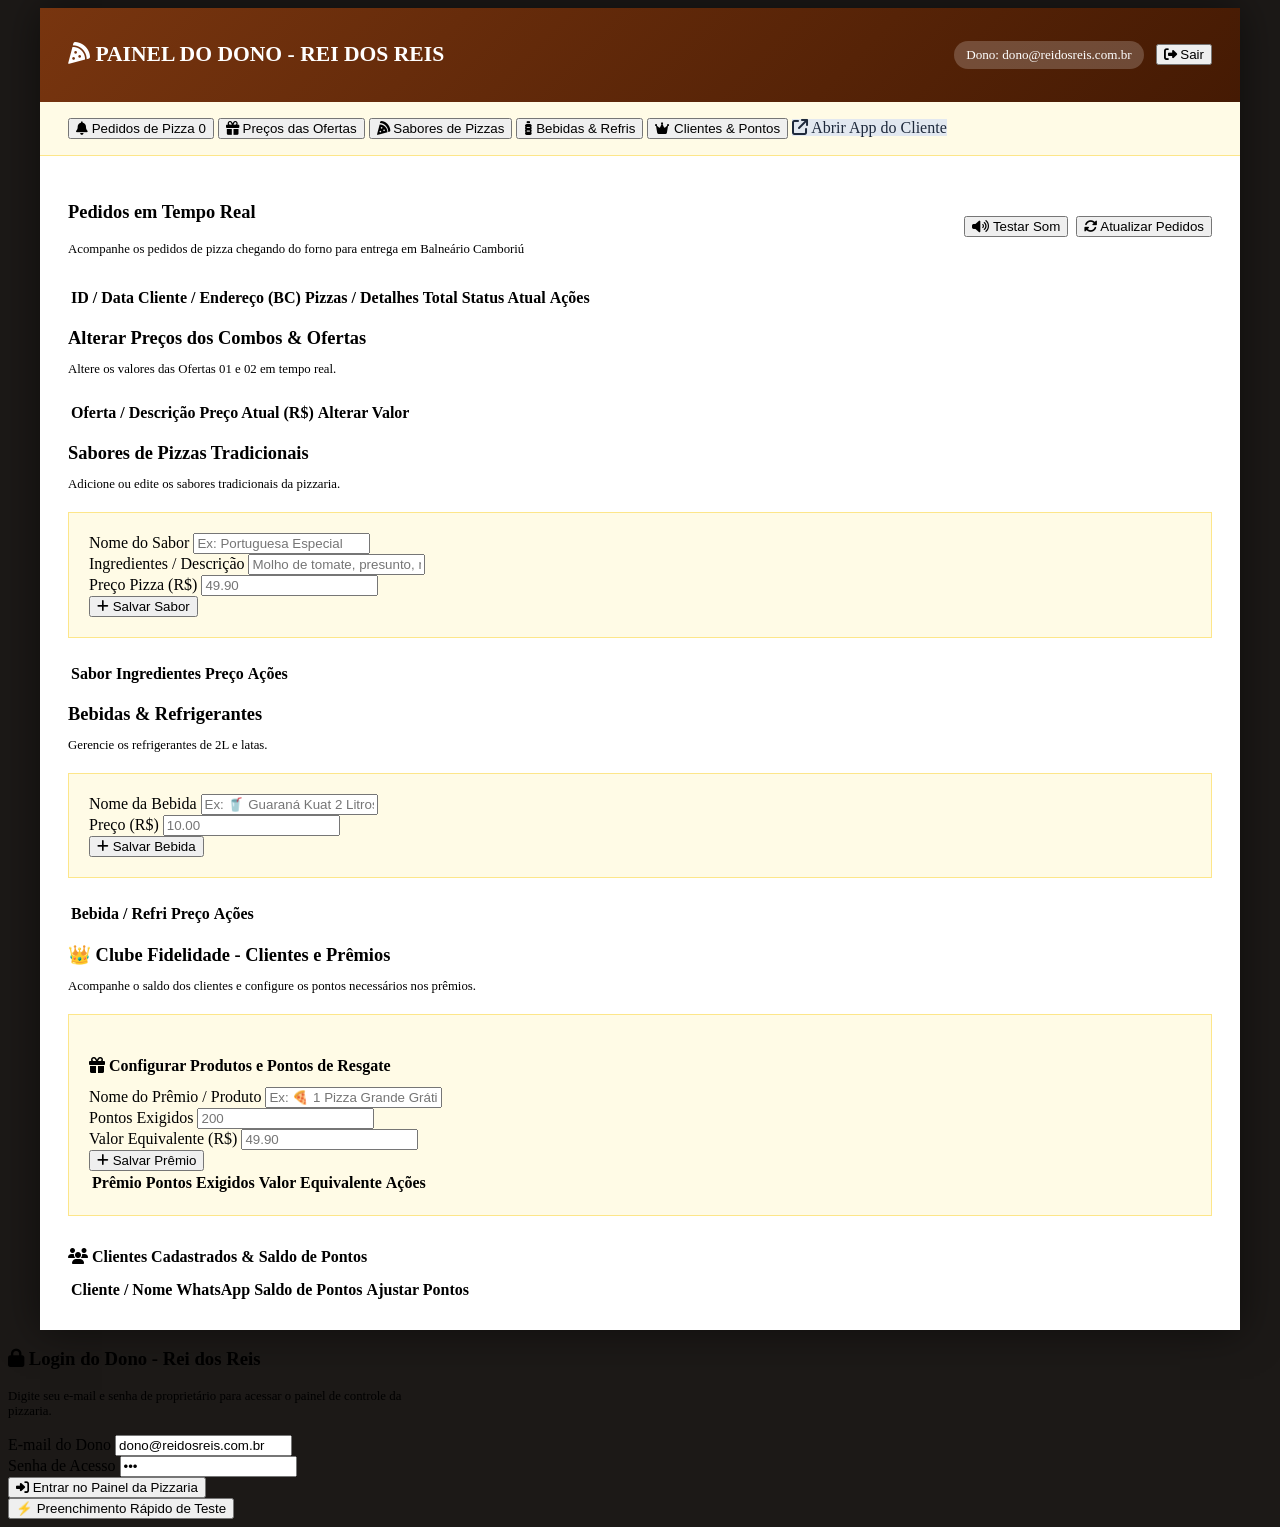
==== admin.html @ 8090f465 "Atualizacao automatica Rei dos Reis - 15/08/2026 13:52" ====
<!DOCTYPE html>
<html lang="pt-BR">
<head>
  <meta charset="UTF-8" />
  <meta name="viewport" content="width=device-width, initial-scale=1.0" />
  <title>Rei dos Reis Delivery - Painel da Cozinha & Dono</title>
  
  <link rel="preconnect" href="https://fonts.googleapis.com" />
  <link rel="preconnect" href="https://fonts.gstatic.com" crossorigin />
  <link href="https://fonts.googleapis.com/css2?family=Plus+Jakarta+Sans:wght@400;500;600;700;800&family=Outfit:wght@600;700;800;900&display=swap" rel="stylesheet" />
  <link rel="stylesheet" href="https://cdnjs.cloudflare.com/ajax/libs/font-awesome/6.4.0/css/all.min.css" />
  
  <link rel="stylesheet" href="styles.css?v=1.0" />
  <style>
    body {
      background: #1c1917;
      display: block;
    }
    .admin-full-container {
      max-width: 1200px;
      margin: 0 auto;
      background: #ffffff;
      min-height: 100vh;
      box-shadow: 0 0 40px rgba(0,0,0,0.5);
    }
    .admin-top-bar {
      background: linear-gradient(135deg, #78350f 0%, #451a03 100%);
      color: #ffffff;
      padding: 1.25rem 1.75rem;
      display: flex;
      justify-content: space-between;
      align-items: center;
      border-bottom: 2px solid var(--color-accent-gold);
    }
    .admin-top-bar h1 {
      font-family: var(--font-heading);
      font-size: 1.35rem;
      font-weight: 900;
    }
    .status-badge {
      padding: 0.3rem 0.75rem;
      border-radius: 20px;
      font-size: 0.75rem;
      font-weight: 800;
      display: inline-block;
    }
    .badge-preparo { background: #fef3c7; color: #92400e; }
    .badge-entrega { background: #dbeafe; color: #1e40af; }
    .badge-entregue { background: #dcfce7; color: #166534; }
  </style>
</head>
<body>

  <!-- ADMIN / KITCHEN CONTAINER -->
  <div class="admin-full-container" id="admin-main-wrapper">
    
    <!-- HEADER -->
    <header class="admin-top-bar">
      <h1><i class="fa-solid fa-pizza-slice"></i> PAINEL DO DONO - REI DOS REIS</h1>
      <div style="display: flex; align-items: center; gap: 0.75rem;">
        <span style="font-size: 0.82rem; background: rgba(255,255,255,0.2); padding: 0.35rem 0.75rem; border-radius: 20px;" id="owner-logged-text">Dono: dono@reidosreis.com.br</span>
        <button class="btn btn-secondary btn-sm" onclick="handleOwnerLogoutPage()"><i class="fa-solid fa-right-from-bracket"></i> Sair</button>
      </div>
    </header>

    <!-- TABS -->
    <div class="partner-tabs" style="padding: 1rem 1.75rem; flex-wrap: wrap; gap: 0.5rem; background: #fffbe6; border-bottom: 1px solid #fde68a;">
      <button type="button" class="partner-tab-btn active" id="btn-tab-orders" onclick="switchAdminPageTab('orders', this)">
        <i class="fa-solid fa-bell"></i> Pedidos de Pizza <span class="badge-pending-count" id="admin-orders-badge">0</span>
      </button>
      <button type="button" class="partner-tab-btn" id="btn-tab-combos" onclick="switchAdminPageTab('combos', this)">
        <i class="fa-solid fa-gift"></i> Preços das Ofertas
      </button>
      <button type="button" class="partner-tab-btn" id="btn-tab-flavors" onclick="switchAdminPageTab('flavors', this)">
        <i class="fa-solid fa-pizza-slice"></i> Sabores de Pizzas
      </button>
      <button type="button" class="partner-tab-btn" id="btn-tab-drinks" onclick="switchAdminPageTab('drinks', this)">
        <i class="fa-solid fa-bottle-water"></i> Bebidas & Refris
      </button>
      <button type="button" class="partner-tab-btn" id="btn-tab-loyalty" onclick="switchAdminPageTab('loyalty', this)">
        <i class="fa-solid fa-crown text-gold"></i> Clientes & Pontos
      </button>
      <a href="index.html" target="_blank" class="partner-tab-btn" style="text-decoration: none; margin-left: auto; background: #e2e8f0; color: #1e293b;">
        <i class="fa-solid fa-external-link"></i> Abrir App do Cliente
      </a>
    </div>

    <!-- BODY -->
    <div style="padding: 1.75rem;">
      
      <!-- TAB 1: PEDIDOS -->
      <div class="partner-tab-pane active" id="pane-admin-orders">
        <div style="display: flex; justify-content: space-between; align-items: center; margin-bottom: 1rem;">
          <div>
            <h3 style="font-family: var(--font-heading); font-size: 1.15rem; color: var(--color-dark);">Pedidos em Tempo Real</h3>
            <p style="font-size: 0.8rem; color: var(--color-gray);">Acompanhe os pedidos de pizza chegando do forno para entrega em Balneário Camboriú</p>
          </div>
          <div style="display: flex; gap: 0.5rem;">
            <button class="btn btn-secondary btn-sm" onclick="playNotificationSound('new_order')"><i class="fa-solid fa-volume-high text-gold"></i> Testar Som</button>
            <button class="btn btn-secondary btn-sm" onclick="renderAdminPageOrders()"><i class="fa-solid fa-rotate"></i> Atualizar Pedidos</button>
          </div>
        </div>

        <div class="orders-table-wrapper">
          <table class="admin-orders-table">
            <thead>
              <tr>
                <th>ID / Data</th>
                <th>Cliente / Endereço (BC)</th>
                <th>Pizzas / Detalhes</th>
                <th>Total</th>
                <th>Status Atual</th>
                <th>Ações</th>
              </tr>
            </thead>
            <tbody id="admin-orders-table-body">
              <!-- JS Rendered Orders -->
            </tbody>
          </table>
        </div>
      </div>

      <!-- TAB 2: PREÇOS DAS OFERTAS -->
      <div class="partner-tab-pane" id="pane-admin-combos">
        <h3 style="font-family: var(--font-heading); font-size: 1.15rem; color: var(--color-dark); margin-bottom: 0.5rem;">Alterar Preços dos Combos & Ofertas</h3>
        <p style="font-size: 0.8rem; color: var(--color-gray); margin-bottom: 1.5rem;">Altere os valores das Ofertas 01 e 02 em tempo real.</p>

        <div class="orders-table-wrapper">
          <table class="admin-orders-table">
            <thead>
              <tr>
                <th>Oferta / Descrição</th>
                <th>Preço Atual (R$)</th>
                <th>Alterar Valor</th>
              </tr>
            </thead>
            <tbody id="admin-combos-table-body">
              <!-- JS Rendered Combos -->
            </tbody>
          </table>
        </div>
      </div>

      <!-- TAB 3: SABORES DE PIZZAS -->
      <div class="partner-tab-pane" id="pane-admin-flavors">
        <h3 style="font-family: var(--font-heading); font-size: 1.15rem; color: var(--color-dark); margin-bottom: 0.5rem;">Sabores de Pizzas Tradicionais</h3>
        <p style="font-size: 0.8rem; color: var(--color-gray); margin-bottom: 1.25rem;">Adicione ou edite os sabores tradicionais da pizzaria.</p>

        <form onsubmit="handleAdminAddFlavor(event)" style="background: #fffbe6; padding: 1.25rem; border-radius: var(--radius-md); border: 1px solid #fde68a; margin-bottom: 1.5rem;">
          <input type="hidden" id="admin-flav-id" value="" />
          <div class="form-row">
            <div class="form-group" style="flex: 2;">
              <label for="admin-flav-name">Nome do Sabor</label>
              <input type="text" id="admin-flav-name" placeholder="Ex: Portuguesa Especial" required />
            </div>
            <div class="form-group" style="flex: 3;">
              <label for="admin-flav-desc">Ingredientes / Descrição</label>
              <input type="text" id="admin-flav-desc" placeholder="Molho de tomate, presunto, mussarela..." required />
            </div>
            <div class="form-group" style="flex: 1;">
              <label for="admin-flav-price">Preço Pizza (R$)</label>
              <input type="number" step="0.01" id="admin-flav-price" placeholder="49.90" required />
            </div>
            <div style="display: flex; align-items: flex-end;">
              <button type="submit" class="btn btn-gold"><i class="fa-solid fa-plus"></i> Salvar Sabor</button>
            </div>
          </div>
        </form>

        <div class="orders-table-wrapper">
          <table class="admin-orders-table">
            <thead>
              <tr>
                <th>Sabor</th>
                <th>Ingredientes</th>
                <th>Preço</th>
                <th>Ações</th>
              </tr>
            </thead>
            <tbody id="admin-flavors-table-body">
              <!-- JS Rendered Flavors -->
            </tbody>
          </table>
        </div>
      </div>

      <!-- TAB 4: BEBIDAS & REFRIS -->
      <div class="partner-tab-pane" id="pane-admin-drinks">
        <h3 style="font-family: var(--font-heading); font-size: 1.15rem; color: var(--color-dark); margin-bottom: 0.5rem;">Bebidas & Refrigerantes</h3>
        <p style="font-size: 0.8rem; color: var(--color-gray); margin-bottom: 1.25rem;">Gerencie os refrigerantes de 2L e latas.</p>

        <form onsubmit="handleAdminAddDrink(event)" style="background: #fffbe6; padding: 1.25rem; border-radius: var(--radius-md); border: 1px solid #fde68a; margin-bottom: 1.5rem;">
          <input type="hidden" id="admin-drink-id" value="" />
          <div class="form-row">
            <div class="form-group" style="flex: 2;">
              <label for="admin-drink-name">Nome da Bebida</label>
              <input type="text" id="admin-drink-name" placeholder="Ex: 🥤 Guaraná Kuat 2 Litros" required />
            </div>
            <div class="form-group" style="flex: 1;">
              <label for="admin-drink-price">Preço (R$)</label>
              <input type="number" step="0.01" id="admin-drink-price" placeholder="10.00" required />
            </div>
            <div style="display: flex; align-items: flex-end;">
              <button type="submit" class="btn btn-gold"><i class="fa-solid fa-plus"></i> Salvar Bebida</button>
            </div>
          </div>
        </form>

        <div class="orders-table-wrapper">
          <table class="admin-orders-table">
            <thead>
              <tr>
                <th>Bebida / Refri</th>
                <th>Preço</th>
                <th>Ações</th>
              </tr>
            </thead>
            <tbody id="admin-drinks-table-body">
              <!-- JS Rendered Drinks -->
            </tbody>
          </table>
        </div>
      </div>

      <!-- TAB 5: CLIENTES & PONTOS -->
      <div class="partner-tab-pane" id="pane-admin-loyalty">
        <h3 style="font-family: var(--font-heading); font-size: 1.15rem; color: var(--color-dark); margin-bottom: 0.5rem;">👑 Clube Fidelidade - Clientes e Prêmios</h3>
        <p style="font-size: 0.8rem; color: var(--color-gray); margin-bottom: 1.25rem;">Acompanhe o saldo dos clientes e configure os pontos necessários nos prêmios.</p>

        <div style="background: #fffbe6; padding: 1.25rem; border-radius: var(--radius-md); border: 1px solid #fde68a; margin-bottom: 2rem;">
          <h4 style="font-size: 1rem; color: var(--color-dark); margin-bottom: 0.75rem;"><i class="fa-solid fa-gift text-gold"></i> Configurar Produtos e Pontos de Resgate</h4>

          <form onsubmit="handleAdminAddReward(event)">
            <input type="hidden" id="admin-reward-id" value="" />
            <div class="form-row">
              <div class="form-group" style="flex: 2;">
                <label for="admin-reward-name">Nome do Prêmio / Produto</label>
                <input type="text" id="admin-reward-name" placeholder="Ex: 🍕 1 Pizza Grande Grátis" required />
              </div>
              <div class="form-group" style="flex: 1;">
                <label for="admin-reward-points">Pontos Exigidos</label>
                <input type="number" id="admin-reward-points" placeholder="200" required />
              </div>
              <div class="form-group" style="flex: 1;">
                <label for="admin-reward-value">Valor Equivalente (R$)</label>
                <input type="number" step="0.01" id="admin-reward-value" placeholder="49.90" required />
              </div>
              <div style="display: flex; align-items: flex-end;">
                <button type="submit" class="btn btn-gold"><i class="fa-solid fa-plus"></i> Salvar Prêmio</button>
              </div>
            </div>
          </form>

          <div class="orders-table-wrapper margin-top-md">
            <table class="admin-orders-table">
              <thead>
                <tr>
                  <th>Prêmio</th>
                  <th>Pontos Exigidos</th>
                  <th>Valor Equivalente</th>
                  <th>Ações</th>
                </tr>
              </thead>
              <tbody id="admin-rewards-table-body">
                <!-- JS Rendered Rewards -->
              </tbody>
            </table>
          </div>
        </div>

        <h4 style="font-size: 1rem; color: var(--color-dark); margin-bottom: 0.75rem;"><i class="fa-solid fa-users text-gold"></i> Clientes Cadastrados & Saldo de Pontos</h4>
        <div class="orders-table-wrapper">
          <table class="admin-orders-table">
            <thead>
              <tr>
                <th>Cliente / Nome</th>
                <th>WhatsApp</th>
                <th>Saldo de Pontos</th>
                <th>Ajustar Pontos</th>
              </tr>
            </thead>
            <tbody id="admin-customers-table-body">
              <!-- JS Rendered Customers -->
            </tbody>
          </table>
        </div>
      </div>

    </div>
  </div>

  <!-- MODAL: LOGIN DO DONO -->
  <div class="modal-overlay" id="modal-admin-login">
    <div class="modal-content" style="max-width: 420px;">
      <div class="modal-header bg-gold">
        <h3><i class="fa-solid fa-lock text-gold"></i> Login do Dono - Rei dos Reis</h3>
      </div>
      <div class="builder-body">
        <p style="font-size: 0.8rem; color: var(--color-gray); margin-bottom: 1rem;">Digite seu e-mail e senha de proprietário para acessar o painel de controle da pizzaria.</p>

        <form onsubmit="handleAdminPageLogin(event)">
          <div class="form-group margin-top-sm">
            <label for="login-owner-email">E-mail do Dono</label>
            <input type="email" id="login-owner-email" value="dono@reidosreis.com.br" required />
          </div>

          <div class="form-group margin-top-sm">
            <label for="login-owner-password">Senha de Acesso</label>
            <input type="password" id="login-owner-password" value="123" required />
          </div>

          <button type="submit" class="btn btn-gold btn-full margin-top-md">
            <i class="fa-solid fa-right-to-bracket"></i> Entrar no Painel da Pizzaria
          </button>
        </form>

        <button class="btn btn-secondary btn-full margin-top-sm" onclick="fillAdminCredentialsFast()">
          ⚡ Preenchimento Rápido de Teste
        </button>
      </div>
    </div>
  </div>

  <!-- Toast Notification Container -->
  <div class="toast-container" id="toast-container"></div>

  <!-- JS CODE -->
  <script>
    const OWNER_CREDENTIALS = {
      email: 'dono@reidosreis.com.br',
      password: '123'
    };

    let adminState = {
      orders: [],
      combos: [],
      flavors: [],
      drinks: [],
      customers: [],
      rewards: []
    };

    let lastOrdersCount = 0;

    document.addEventListener('DOMContentLoaded', () => {
      checkAdminAuth();
      setInterval(loadAdminData, 20000);
      window.addEventListener('storage', loadAdminData);
    });

    function checkAdminAuth() {
      const isAuth = sessionStorage.getItem('reidosreis_owner_auth') === 'true';
      const loginModal = document.getElementById('modal-admin-login');
      if (isAuth) {
        if (loginModal) {
          loginModal.classList.remove('active');
          loginModal.style.display = 'none';
        }
        loadAdminData();
      } else {
        if (loginModal) {
          loginModal.classList.add('active');
          loginModal.style.display = 'flex';
        }
      }
    }

    function handleAdminPageLogin(e) {
      e.preventDefault();
      const email = document.getElementById('login-owner-email').value.trim().toLowerCase();
      const pass = document.getElementById('login-owner-password').value.trim();

      if (email === OWNER_CREDENTIALS.email && pass === OWNER_CREDENTIALS.password) {
        sessionStorage.setItem('reidosreis_owner_auth', 'true');
        showToast('Login realizado com sucesso! Bem-vindo ao Rei dos Reis.', 'success');
        checkAdminAuth();
      } else {
        showToast('E-mail ou senha incorretos!', 'warning');
      }
    }

    function fillAdminCredentialsFast() {
      document.getElementById('login-owner-email').value = OWNER_CREDENTIALS.email;
      document.getElementById('login-owner-password').value = OWNER_CREDENTIALS.password;
    }

    function handleOwnerLogoutPage() {
      sessionStorage.removeItem('reidosreis_owner_auth');
      location.reload();
    }

    function playNotificationSound(type = 'new_order') {
      try {
        const AudioCtx = window.AudioContext || window.webkitAudioContext;
        if (!AudioCtx) return;
        const ctx = new AudioCtx();
        const now = ctx.currentTime;

        if (type === 'new_order') {
          const notes = [659.25, 880.00, 1046.50];
          notes.forEach((freq, idx) => {
            const osc = ctx.createOscillator();
            const gain = ctx.createGain();
            const startTime = now + (idx * 0.15);

            osc.type = 'sine';
            osc.frequency.setValueAtTime(freq, startTime);
            gain.gain.setValueAtTime(0.4, startTime);
            gain.gain.exponentialRampToValueAtTime(0.001, startTime + 0.35);

            osc.connect(gain);
            gain.connect(ctx.destination);
            osc.start(startTime);
            osc.stop(startTime + 0.35);
          });
        }
      } catch(e) {}
    }

    async function loadAdminData() {
      // Orders
      try {
        const res = await fetch('/api/orders');
        if (res.ok) {
          const parsed = await res.json();
          if (parsed.length > lastOrdersCount && lastOrdersCount !== 0) {
            showToast(`🔔 NOVO PEDIDO DE PIZZA CHEGOU! (${parsed[0].id})`, 'success');
            playNotificationSound('new_order');
          }
          lastOrdersCount = parsed.length;
          adminState.orders = parsed;
        }
      } catch(e) {}

      // Combos
      try {
        const resC = await fetch('/api/combos');
        if (resC.ok) adminState.combos = await resC.json();
      } catch(e) {}

      // Flavors
      try {
        const resF = await fetch('/api/flavors');
        if (resF.ok) adminState.flavors = await resF.json();
      } catch(e) {}

      // Drinks
      try {
        const resD = await fetch('/api/drinks');
        if (resD.ok) adminState.drinks = await resD.json();
      } catch(e) {}

      // Customers & Rewards
      try {
        const resCust = await fetch('/api/customers/list');
        if (resCust.ok) adminState.customers = await resCust.json();

        const resRew = await fetch('/api/rewards');
        if (resRew.ok) adminState.rewards = await resRew.json();
      } catch(e) {}

      renderAdminPageOrders();
      renderAdminCombosTable();
      renderAdminFlavorsTable();
      renderAdminDrinksTable();
      renderAdminLoyaltyTables();
    }

    function switchAdminPageTab(tab, btn) {
      document.querySelectorAll('.partner-tab-btn').forEach(b => b.classList.remove('active'));
      document.querySelectorAll('.partner-tab-pane').forEach(p => p.classList.remove('active'));
      
      btn.classList.add('active');
      const pane = document.getElementById(`pane-admin-${tab}`);
      if (pane) pane.classList.add('active');
    }

    function renderAdminPageOrders() {
      const badge = document.getElementById('admin-orders-badge');
      if (badge) badge.innerText = adminState.orders.length;

      const tbody = document.getElementById('admin-orders-table-body');
      if (!tbody) return;

      if (adminState.orders.length === 0) {
        tbody.innerHTML = `<tr><td colspan="6" style="text-align: center; color: var(--color-gray);">Nenhum pedido de pizza recebido hoje.</td></tr>`;
        return;
      }

      tbody.innerHTML = adminState.orders.map(o => {
        let badgeClass = 'badge-preparo';
        let statusLabel = '🍳 Na Fornalha';
        if (o.status === 'SAIU_ENTREGA') {
          badgeClass = 'badge-entrega';
          statusLabel = '🛵 Saiu p/ Entrega';
        } else if (o.status === 'ENTREGUE') {
          badgeClass = 'badge-entregue';
          statusLabel = '🎉 Entregue';
        }

        const priceNum = parseFloat(o.total) || 0;

        return `
          <tr>
            <td>
              <strong style="color: var(--color-primary);">${o.id}</strong><br/>
              <small style="color: var(--color-gray);">${o.date || ''}</small>
            </td>
            <td>
              <strong>${o.clientName || 'Cliente'}</strong><br/>
              <small style="color: var(--color-gray);">${o.address}</small><br/>
              <small style="color: var(--color-primary); font-weight: 700;">📱 ${o.clientPhone || 'Não informado'}</small>
            </td>
            <td><span style="font-size: 0.82rem; font-weight: 600;">${o.items}</span></td>
            <td><strong style="color: var(--color-primary);">R$ ${priceNum.toFixed(2).replace('.', ',')}</strong></td>
            <td><span class="status-badge ${badgeClass}">${statusLabel}</span></td>
            <td>
              ${o.status === 'EM_PREPARO' ? `
                <button class="btn btn-secondary btn-sm" onclick="advanceOrderStatusAdmin('${o.id}', 'SAIU_ENTREGA')">
                  🛵 Enviar p/ Entrega
                </button>
              ` : o.status === 'SAIU_ENTREGA' ? `
                <button class="btn btn-primary btn-sm" onclick="advanceOrderStatusAdmin('${o.id}', 'ENTREGUE')">
                  🎉 Marcar Entregue
                </button>
              ` : `
                <span style="color: #166534; font-weight: 800; font-size: 0.8rem;">✓ Concluído</span>
              `}
            </td>
          </tr>
        `;
      }).join('');
    }

    async function advanceOrderStatusAdmin(orderId, nextStatus) {
      try {
        const res = await fetch('/api/orders/update-status', {
          method: 'POST',
          headers: { 'Content-Type': 'application/json' },
          body: JSON.stringify({ id: orderId, status: nextStatus })
        });
        if (res.ok) {
          showToast(`Status do pedido ${orderId} atualizado!`, 'success');
          loadAdminData();
        }
      } catch(e) {
        showToast('Erro ao atualizar status.', 'warning');
      }
    }

    function renderAdminCombosTable() {
      const tbody = document.getElementById('admin-combos-table-body');
      if (!tbody) return;

      tbody.innerHTML = adminState.combos.map(c => {
        const pNum = parseFloat(c.price) || 0;
        return `
          <tr>
            <td>
              <strong>${c.name}</strong><br/>
              <small style="color: var(--color-gray);">${c.desc}</small>
            </td>
            <td><strong style="color: var(--color-primary); font-size: 1.05rem;">R$ ${pNum.toFixed(2).replace('.', ',')}</strong></td>
            <td>
              <div style="display: flex; gap: 0.4rem;">
                <input type="number" step="0.01" id="combo-price-input-${c.id}" value="${pNum.toFixed(2)}" style="width: 90px; padding: 0.3rem; font-size: 0.82rem;" />
                <button class="btn btn-gold btn-sm" onclick="saveComboPriceAdmin('${c.id}')">Salvar</button>
              </div>
            </td>
          </tr>
        `;
      }).join('');
    }

    async function saveComboPriceAdmin(id) {
      const input = document.getElementById(`combo-price-input-${id}`);
      if (!input) return;
      const newPrice = parseFloat(input.value);

      try {
        const res = await fetch('/api/combos', {
          method: 'POST',
          headers: { 'Content-Type': 'application/json' },
          body: JSON.stringify({ id, price: newPrice })
        });
        if (res.ok) {
          showToast('Preço da oferta atualizado no cardápio!', 'success');
          loadAdminData();
        }
      } catch(e) {}
    }

    function renderAdminFlavorsTable() {
      const tbody = document.getElementById('admin-flavors-table-body');
      if (!tbody) return;

      tbody.innerHTML = adminState.flavors.map(f => {
        const pNum = parseFloat(f.price) || 0;
        return `
          <tr>
            <td><strong>🍕 ${f.name}</strong></td>
            <td>${f.desc}</td>
            <td><strong style="color: var(--color-primary);">R$ ${pNum.toFixed(2).replace('.', ',')}</strong></td>
            <td>
              <button class="btn btn-secondary btn-sm" onclick="editFlavorAdmin('${f.id}')"><i class="fa-solid fa-pen"></i> Editar</button>
              <button class="btn btn-secondary btn-sm" style="color: #ef4444;" onclick="deleteFlavorAdmin('${f.id}')"><i class="fa-solid fa-trash"></i> Excluir</button>
            </td>
          </tr>
        `;
      }).join('');
    }

    async function handleAdminAddFlavor(e) {
      e.preventDefault();
      const id = document.getElementById('admin-flav-id').value;
      const name = document.getElementById('admin-flav-name').value.trim();
      const desc = document.getElementById('admin-flav-desc').value.trim();
      const price = parseFloat(document.getElementById('admin-flav-price').value);

      try {
        const res = await fetch('/api/flavors', {
          method: 'POST',
          headers: { 'Content-Type': 'application/json' },
          body: JSON.stringify({ id, name, desc, price })
        });
        if (res.ok) {
          showToast('Sabor de pizza salvo!', 'success');
          document.getElementById('admin-flav-id').value = '';
          document.getElementById('admin-flav-name').value = '';
          document.getElementById('admin-flav-desc').value = '';
          document.getElementById('admin-flav-price').value = '';
          loadAdminData();
        }
      } catch(e) {}
    }

    function editFlavorAdmin(id) {
      const f = adminState.flavors.find(item => item.id === id);
      if (!f) return;
      document.getElementById('admin-flav-id').value = f.id;
      document.getElementById('admin-flav-name').value = f.name;
      document.getElementById('admin-flav-desc').value = f.desc;
      document.getElementById('admin-flav-price').value = parseFloat(f.price).toFixed(2);
    }

    async function deleteFlavorAdmin(id) {
      if (!confirm('Excluir este sabor de pizza?')) return;
      try {
        const res = await fetch('/api/flavors/delete', {
          method: 'POST',
          headers: { 'Content-Type': 'application/json' },
          body: JSON.stringify({ id })
        });
        if (res.ok) {
          showToast('Sabor excluído.', 'info');
          loadAdminData();
        }
      } catch(e) {}
    }

    function renderAdminDrinksTable() {
      const tbody = document.getElementById('admin-drinks-table-body');
      if (!tbody) return;

      tbody.innerHTML = adminState.drinks.map(d => {
        const pNum = parseFloat(d.price) || 0;
        return `
          <tr>
            <td><strong>${d.icon || '🥤'} ${d.name}</strong></td>
            <td><strong style="color: var(--color-primary);">R$ ${pNum.toFixed(2).replace('.', ',')}</strong></td>
            <td>
              <button class="btn btn-secondary btn-sm" onclick="editDrinkAdmin('${d.id}')"><i class="fa-solid fa-pen"></i> Editar</button>
              <button class="btn btn-secondary btn-sm" style="color: #ef4444;" onclick="deleteDrinkAdmin('${d.id}')"><i class="fa-solid fa-trash"></i> Excluir</button>
            </td>
          </tr>
        `;
      }).join('');
    }

    async function handleAdminAddDrink(e) {
      e.preventDefault();
      const id = document.getElementById('admin-drink-id').value;
      const name = document.getElementById('admin-drink-name').value.trim();
      const price = parseFloat(document.getElementById('admin-drink-price').value);

      try {
        const res = await fetch('/api/drinks', {
          method: 'POST',
          headers: { 'Content-Type': 'application/json' },
          body: JSON.stringify({ id, name, price })
        });
        if (res.ok) {
          showToast('Bebida salva!', 'success');
          document.getElementById('admin-drink-id').value = '';
          document.getElementById('admin-drink-name').value = '';
          document.getElementById('admin-drink-price').value = '';
          loadAdminData();
        }
      } catch(e) {}
    }

    function editDrinkAdmin(id) {
      const d = adminState.drinks.find(item => item.id === id);
      if (!d) return;
      document.getElementById('admin-drink-id').value = d.id;
      document.getElementById('admin-drink-name').value = d.name;
      document.getElementById('admin-drink-price').value = parseFloat(d.price).toFixed(2);
    }

    async function deleteDrinkAdmin(id) {
      if (!confirm('Excluir esta bebida?')) return;
      try {
        const res = await fetch('/api/drinks/delete', {
          method: 'POST',
          headers: { 'Content-Type': 'application/json' },
          body: JSON.stringify({ id })
        });
        if (res.ok) {
          showToast('Bebida excluída.', 'info');
          loadAdminData();
        }
      } catch(e) {}
    }

    function renderAdminLoyaltyTables() {
      // Rewards Table
      const rBody = document.getElementById('admin-rewards-table-body');
      if (rBody) {
        rBody.innerHTML = adminState.rewards.map(r => {
          const valNum = parseFloat(r.value || 0);
          return `
            <tr>
              <td><strong>${r.icon || '🎁'} ${r.name}</strong></td>
              <td><strong style="color: var(--color-primary);">${r.points} Pontos</strong></td>
              <td>R$ ${valNum.toFixed(2).replace('.', ',')}</td>
              <td>
                <button class="btn btn-secondary btn-sm" onclick="editRewardAdmin('${r.id}')"><i class="fa-solid fa-pen"></i> Editar</button>
                <button class="btn btn-secondary btn-sm" style="color: #ef4444;" onclick="deleteRewardAdmin('${r.id}')"><i class="fa-solid fa-trash"></i> Excluir</button>
              </td>
            </tr>
          `;
        }).join('');
      }

      // Customers Table
      const cBody = document.getElementById('admin-customers-table-body');
      if (cBody) {
        if (adminState.customers.length === 0) {
          cBody.innerHTML = `<tr><td colspan="4" style="text-align: center; color: var(--color-gray);">Nenhum cliente cadastrado ainda.</td></tr>`;
          return;
        }

        cBody.innerHTML = adminState.customers.map(c => `
          <tr>
            <td><strong>${c.name}</strong></td>
            <td>📱 ${c.phone}</td>
            <td><strong style="color: var(--color-primary); font-size: 1.05rem;">${c.points} pts</strong></td>
            <td>
              <div style="display: flex; gap: 0.3rem;">
                <input type="number" id="cust-pts-input-${c.phone}" value="${c.points}" style="width: 80px; padding: 0.3rem; font-size: 0.8rem;" />
                <button class="btn btn-gold btn-sm" onclick="saveCustomerPointsAdmin('${c.phone}')">Salvar</button>
              </div>
            </td>
          </tr>
        `).join('');
      }
    }

    async function handleAdminAddReward(e) {
      e.preventDefault();
      const id = document.getElementById('admin-reward-id').value;
      const name = document.getElementById('admin-reward-name').value.trim();
      const points = parseInt(document.getElementById('admin-reward-points').value, 10);
      const value = parseFloat(document.getElementById('admin-reward-value').value);

      try {
        const res = await fetch('/api/rewards', {
          method: 'POST',
          headers: { 'Content-Type': 'application/json' },
          body: JSON.stringify({ id, name, points, value, type: 'discount' })
        });
        if (res.ok) {
          showToast('Prêmio salvo!', 'success');
          document.getElementById('admin-reward-id').value = '';
          document.getElementById('admin-reward-name').value = '';
          document.getElementById('admin-reward-points').value = '';
          document.getElementById('admin-reward-value').value = '';
          loadAdminData();
        }
      } catch(e) {}
    }

    function editRewardAdmin(id) {
      const r = adminState.rewards.find(item => item.id === id);
      if (!r) return;
      document.getElementById('admin-reward-id').value = r.id;
      document.getElementById('admin-reward-name').value = r.name;
      document.getElementById('admin-reward-points').value = r.points;
      document.getElementById('admin-reward-value').value = parseFloat(r.value || 0).toFixed(2);
    }

    async function deleteRewardAdmin(id) {
      if (!confirm('Excluir este prêmio do catálogo?')) return;
      try {
        const res = await fetch('/api/rewards/delete', {
          method: 'POST',
          headers: { 'Content-Type': 'application/json' },
          body: JSON.stringify({ id })
        });
        if (res.ok) {
          showToast('Prêmio excluído.', 'info');
          loadAdminData();
        }
      } catch(e) {}
    }

    async function saveCustomerPointsAdmin(phone) {
      const input = document.getElementById(`cust-pts-input-${phone}`);
      if (!input) return;
      const newPts = parseInt(input.value, 10);

      try {
        const res = await fetch('/api/customers/update-points', {
          method: 'POST',
          headers: { 'Content-Type': 'application/json' },
          body: JSON.stringify({ phone, points: newPts })
        });
        if (res.ok) {
          showToast('Pontos do cliente atualizados!', 'success');
          loadAdminData();
        }
      } catch(e) {}
    }

    function showToast(message, type = 'info') {
      const container = document.getElementById('toast-container');
      if (!container) return;

      const toast = document.createElement('div');
      toast.className = `toast toast-${type}`;
      
      let icon = 'fa-info-circle';
      if (type === 'success') icon = 'fa-circle-check';
      if (type === 'warning') icon = 'fa-triangle-exclamation';

      toast.innerHTML = `<i class="fa-solid ${icon}"></i> <span>${message}</span>`;
      container.appendChild(toast);

      setTimeout(() => {
        toast.style.opacity = '0';
        setTimeout(() => toast.remove(), 300);
      }, 3500);
    }
  </script>
</body>
</html>
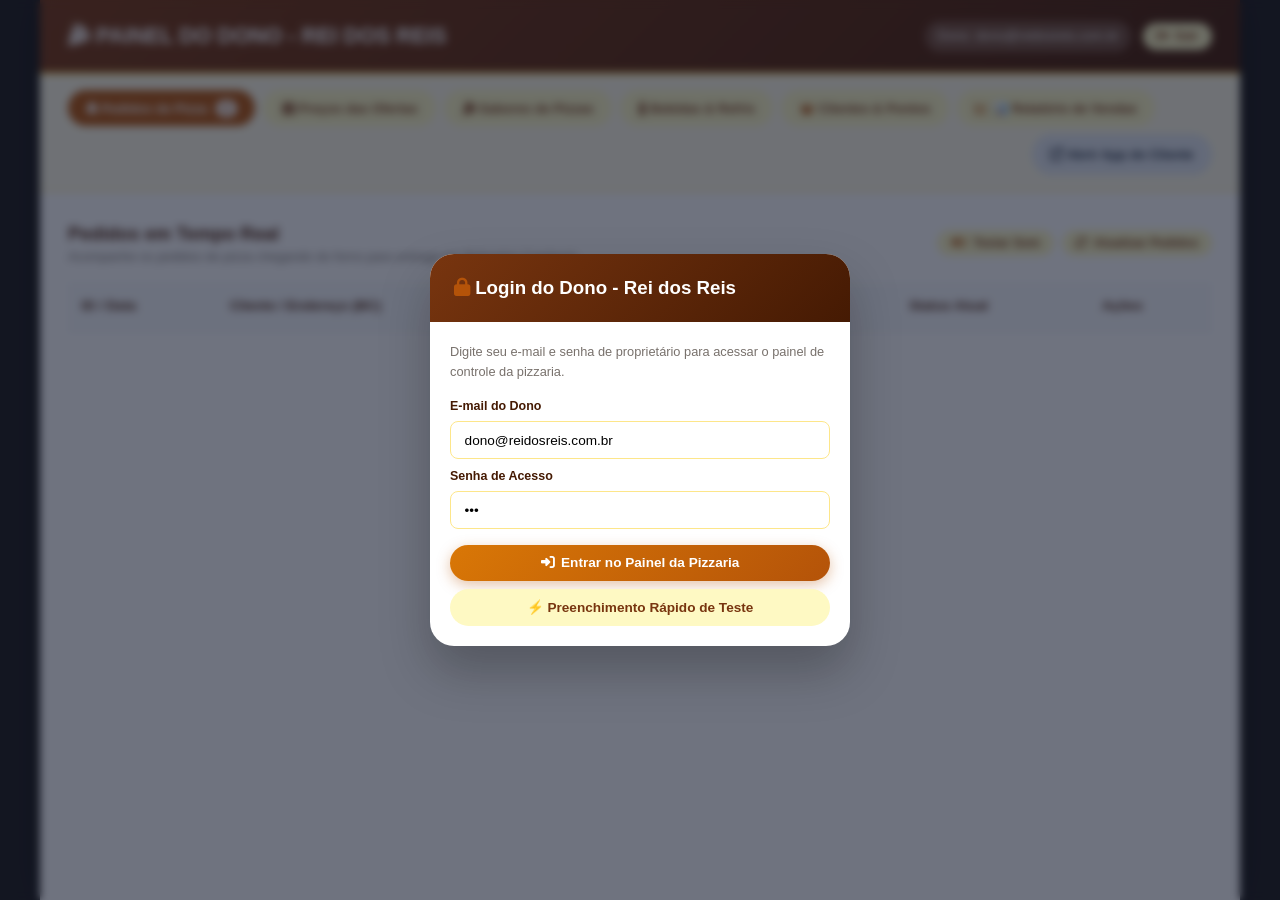
==== commit 33916ef5: "Atualizacao automatica Rei dos Reis - 16/08/2026 08:39" ====
--- a/admin.html
+++ b/admin.html
@@ -79,6 +79,9 @@
       </button>
       <button type="button" class="partner-tab-btn" id="btn-tab-loyalty" onclick="switchAdminPageTab('loyalty', this)">
         <i class="fa-solid fa-crown text-gold"></i> Clientes & Pontos
+      </button>
+      <button type="button" class="partner-tab-btn" id="btn-tab-reports" onclick="switchAdminPageTab('reports', this)">
+        <i class="fa-solid fa-chart-line text-gold"></i> 📊 Relatório de Vendas
       </button>
       <a href="index.html" target="_blank" class="partner-tab-btn" style="text-decoration: none; margin-left: auto; background: #e2e8f0; color: #1e293b;">
         <i class="fa-solid fa-external-link"></i> Abrir App do Cliente
@@ -286,6 +289,77 @@
         </div>
       </div>
 
+      <!-- TAB 6: RELATÓRIO DE VENDAS -->
+      <div class="partner-tab-pane" id="pane-admin-reports">
+        <div style="display: flex; justify-content: space-between; align-items: center; margin-bottom: 1rem;">
+          <div>
+            <h3 style="font-family: var(--font-heading); font-size: 1.15rem; color: var(--color-dark);">📊 Relatório Executivo de Vendas</h3>
+            <p style="font-size: 0.8rem; color: var(--color-gray);">Fechamento financeiro e balanço dos pedidos de pizza</p>
+          </div>
+          <div style="display: flex; gap: 0.5rem;">
+            <select id="report-period-filter" onchange="renderAdminSalesReport()" style="padding: 0.4rem 0.85rem; border-radius: 20px; font-size: 0.82rem; font-weight: 700;">
+              <option value="all" selected>📅 Todo o Período</option>
+              <option value="today">☀️ Hoje</option>
+              <option value="7days">🗓️ Últimos 7 Dias</option>
+            </select>
+            <button class="btn btn-gold btn-sm" onclick="printSalesReport()"><i class="fa-solid fa-print"></i> Imprimir Fechamento</button>
+          </div>
+        </div>
+
+        <!-- CARDS DE METRICAS -->
+        <div style="display: grid; grid-template-columns: repeat(auto-fit, minmax(200px, 1fr)); gap: 1rem; margin-bottom: 1.5rem;">
+          <div style="background: linear-gradient(135deg, #78350f 0%, #451a03 100%); color: #ffffff; padding: 1.25rem; border-radius: var(--radius-md); border: 1px solid var(--color-accent-gold);">
+            <span style="font-size: 0.75rem; text-transform: uppercase; opacity: 0.85;">FATURAMENTO TOTAL</span>
+            <h3 id="report-total-revenue" style="font-size: 1.6rem; font-weight: 900; font-family: var(--font-heading); color: var(--color-accent-gold); margin-top: 0.2rem;">R$ 0,00</h3>
+          </div>
+          <div style="background: #fffbe6; padding: 1.25rem; border-radius: var(--radius-md); border: 1px solid #fde68a;">
+            <span style="font-size: 0.75rem; text-transform: uppercase; color: var(--color-gray);">TOTAL DE PEDIDOS</span>
+            <h3 id="report-total-orders" style="font-size: 1.6rem; font-weight: 900; font-family: var(--font-heading); color: var(--color-dark); margin-top: 0.2rem;">0</h3>
+          </div>
+          <div style="background: #fffbe6; padding: 1.25rem; border-radius: var(--radius-md); border: 1px solid #fde68a;">
+            <span style="font-size: 0.75rem; text-transform: uppercase; color: var(--color-gray);">TICKET MÉDIO</span>
+            <h3 id="report-avg-ticket" style="font-size: 1.6rem; font-weight: 900; font-family: var(--font-heading); color: var(--color-primary); margin-top: 0.2rem;">R$ 0,00</h3>
+          </div>
+        </div>
+
+        <!-- METRICAS POR FORMA DE PAGAMENTO -->
+        <div style="background: #ffffff; border: 1px solid #e2e8f0; padding: 1.25rem; border-radius: var(--radius-md); margin-bottom: 1.5rem;">
+          <h4 style="font-size: 1rem; color: var(--color-dark); margin-bottom: 1rem;"><i class="fa-solid fa-wallet text-gold"></i> Vendas por Forma de Pagamento</h4>
+          <div style="display: flex; gap: 1rem; flex-wrap: wrap;">
+            <div style="flex: 1; background: #f8fafc; padding: 1rem; border-radius: var(--radius-sm); border-left: 4px solid #10b981;">
+              <strong style="display: block; font-size: 0.8rem; color: #64748b;">⚡ PIX (Instantâneo)</strong>
+              <span id="report-pay-pix" style="font-size: 1.2rem; font-weight: 800; color: #0f766e;">R$ 0,00</span>
+            </div>
+            <div style="flex: 1; background: #f8fafc; padding: 1rem; border-radius: var(--radius-sm); border-left: 4px solid #3b82f6;">
+              <strong style="display: block; font-size: 0.8rem; color: #64748b;">💳 Cartão (Débito/Crédito)</strong>
+              <span id="report-pay-card" style="font-size: 1.2rem; font-weight: 800; color: #1d4ed8;">R$ 0,00</span>
+            </div>
+            <div style="flex: 1; background: #f8fafc; padding: 1rem; border-radius: var(--radius-sm); border-left: 4px solid #f59e0b;">
+              <strong style="display: block; font-size: 0.8rem; color: #64748b;">💵 Dinheiro (Espécie)</strong>
+              <span id="report-pay-cash" style="font-size: 1.2rem; font-weight: 800; color: #b45309;">R$ 0,00</span>
+            </div>
+          </div>
+        </div>
+
+        <h4 style="font-size: 1rem; color: var(--color-dark); margin-bottom: 0.75rem;"><i class="fa-solid fa-list text-gold"></i> Demonstrativo Detalhado de Vendas</h4>
+        <div class="orders-table-wrapper">
+          <table class="admin-orders-table">
+            <thead>
+              <tr>
+                <th>Data / Hora</th>
+                <th>Pedido / Cliente</th>
+                <th>Pagamento</th>
+                <th>Status</th>
+                <th>Valor Total</th>
+              </tr>
+            </thead>
+            <tbody id="report-table-body">
+              <!-- JS Rendered Report Rows -->
+            </tbody>
+          </table>
+        </div>
+      </div>
+
     </div>
   </div>
 
@@ -464,6 +538,7 @@
       renderAdminFlavorsTable();
       renderAdminDrinksTable();
       renderAdminLoyaltyTables();
+      renderAdminSalesReport();
     }
 
     function switchAdminPageTab(tab, btn) {
@@ -832,6 +907,125 @@
       } catch(e) {}
     }
 
+    function renderAdminSalesReport() {
+      const filter = document.getElementById('report-period-filter') ? document.getElementById('report-period-filter').value : 'all';
+      
+      let filtered = [...adminState.orders];
+      
+      if (filter === 'today') {
+        filtered = filtered.filter(o => o.date && (o.date.includes('Hoje') || o.date.includes(new Date().toLocaleDateString('pt-BR'))));
+      }
+
+      let totalRev = 0;
+      let totalPix = 0;
+      let totalCard = 0;
+      let totalCash = 0;
+
+      filtered.forEach(o => {
+        const p = parseFloat(o.total) || 0;
+        totalRev += p;
+
+        const method = (o.paymentMethod || '').toLowerCase();
+        if (method.includes('pix')) totalPix += p;
+        else if (method.includes('cartão') || method.includes('card')) totalCard += p;
+        else totalCash += p;
+      });
+
+      const totalOrders = filtered.length;
+      const avgTicket = totalOrders > 0 ? totalRev / totalOrders : 0;
+
+      const revEl = document.getElementById('report-total-revenue');
+      const ordEl = document.getElementById('report-total-orders');
+      const avgEl = document.getElementById('report-avg-ticket');
+      const pixEl = document.getElementById('report-pay-pix');
+      const cardEl = document.getElementById('report-pay-card');
+      const cashEl = document.getElementById('report-pay-cash');
+
+      if (revEl) revEl.innerText = `R$ ${totalRev.toFixed(2).replace('.', ',')}`;
+      if (ordEl) ordEl.innerText = totalOrders;
+      if (avgEl) avgEl.innerText = `R$ ${avgTicket.toFixed(2).replace('.', ',')}`;
+      if (pixEl) pixEl.innerText = `R$ ${totalPix.toFixed(2).replace('.', ',')}`;
+      if (cardEl) cardEl.innerText = `R$ ${totalCard.toFixed(2).replace('.', ',')}`;
+      if (cashEl) cashEl.innerText = `R$ ${totalCash.toFixed(2).replace('.', ',')}`;
+
+      const tbody = document.getElementById('report-table-body');
+      if (!tbody) return;
+
+      if (filtered.length === 0) {
+        tbody.innerHTML = `<tr><td colspan="5" style="text-align: center; color: var(--color-gray);">Nenhuma venda registrada no período selecionado.</td></tr>`;
+        return;
+      }
+
+      tbody.innerHTML = filtered.map(o => {
+        const valNum = parseFloat(o.total) || 0;
+        return `
+          <tr>
+            <td><strong>${o.date || 'Hoje'}</strong></td>
+            <td>
+              <strong style="color: var(--color-primary);">${o.id}</strong><br/>
+              <small>${o.clientName || 'Cliente'}</small>
+            </td>
+            <td><span style="font-weight: 700;">${o.paymentMethod || 'PIX'}</span></td>
+            <td><span style="font-size: 0.8rem; font-weight: 800; color: #166534;">${o.status}</span></td>
+            <td><strong style="color: var(--color-primary); font-size: 1rem;">R$ ${valNum.toFixed(2).replace('.', ',')}</strong></td>
+          </tr>
+        `;
+      }).join('');
+    }
+
+    function printSalesReport() {
+      const rev = document.getElementById('report-total-revenue').innerText;
+      const ord = document.getElementById('report-total-orders').innerText;
+      const avg = document.getElementById('report-avg-ticket').innerText;
+      const pix = document.getElementById('report-pay-pix').innerText;
+      const card = document.getElementById('report-pay-card').innerText;
+      const cash = document.getElementById('report-pay-cash').innerText;
+      const dateStr = new Date().toLocaleString('pt-BR');
+
+      const printWin = window.open('', '', 'width=700,height=900');
+      printWin.document.write(`
+        <html>
+          <head>
+            <title>Fechamento de Caixa - REI DOS REIS</title>
+            <style>
+              body { font-family: sans-serif; padding: 20px; color: #1e293b; }
+              h2 { border-bottom: 2px solid #b45309; padding-bottom: 8px; color: #78350f; }
+              .card { background: #f8fafc; border: 1px solid #cbd5e1; padding: 15px; margin-bottom: 15px; border-radius: 8px; }
+              table { width: 100%; border-collapse: collapse; margin-top: 15px; }
+              th, td { border: 1px solid #cbd5e1; padding: 8px; text-align: left; font-size: 13px; }
+              th { background: #f1f5f9; }
+            </style>
+          </head>
+          <body>
+            <h2>👑 RELATÓRIO DE FECHAMENTO DE CAIXA - REI DOS REIS</h2>
+            <p><strong>Data de Emissão:</strong> \${dateStr}</p>
+            
+            <div class="card">
+              <h3>Balanço Geral</h3>
+              <p><strong>Faturamento Total:</strong> \${rev}</p>
+              <p><strong>Total de Pedidos:</strong> \${ord}</p>
+              <p><strong>Ticket Médio:</strong> \${avg}</p>
+            </div>
+
+            <div class="card">
+              <h3>Vendas por Pagamento</h3>
+              <p><strong>PIX:</strong> \${pix}</p>
+              <p><strong>Cartão:</strong> \${card}</p>
+              <p><strong>Dinheiro:</strong> \${cash}</p>
+            </div>
+
+            <p style="text-align: center; margin-top: 30px; font-size: 12px; color: #64748b;">REI DOS REIS DELIVERY - Balneário Camboriú / SC</p>
+          </body>
+        </html>
+      `);
+      printWin.document.close();
+      printWin.focus();
+      setTimeout(() => {
+        printWin.print();
+        printWin.close();
+      }, 250);
+    }
+
     function showToast(message, type = 'info') {
       const container = document.getElementById('toast-container');
       if (!container) return;
--- a/styles.css
+++ b/styles.css
@@ -0,0 +1,819 @@
+/* ==========================================
+   REI DOS REIS DELIVERY - STYLES & DESIGN (CSS)
+   Pizzaria Tradicional & Combos - BC
+   ========================================== */
+
+:root {
+  --color-primary: #b45309;
+  --color-primary-dark: #78350f;
+  --color-primary-light: #d97706;
+  --color-accent: #f59e0b;
+  --color-accent-gold: #fbbf24;
+
+  --color-dark: #451a03;
+  --color-dark-surface: #1c1917;
+  --color-light: #fffbe6;
+  --color-gray: #78716c;
+  --color-muted: #a8a29e;
+  --border-color: #fde68a;
+
+  --bg-app: #fefce8;
+  --bg-surface: #ffffff;
+
+  --font-main: 'Plus Jakarta Sans', -apple-system, BlinkMacSystemFont, sans-serif;
+  --font-heading: 'Outfit', sans-serif;
+
+  --radius-sm: 8px;
+  --radius-md: 14px;
+  --radius-lg: 24px;
+
+  --shadow-sm: 0 4px 12px rgba(180, 83, 9, 0.08);
+  --shadow-md: 0 8px 24px rgba(180, 83, 9, 0.14);
+  --shadow-lg: 0 16px 40px rgba(180, 83, 9, 0.22);
+}
+
+* {
+  box-sizing: border-box;
+  margin: 0;
+  padding: 0;
+  -webkit-tap-highlight-color: transparent;
+}
+
+body {
+  font-family: var(--font-main);
+  background-color: var(--color-dark-surface);
+  color: var(--color-dark);
+  line-height: 1.5;
+  min-height: 100vh;
+  display: flex;
+  justify-content: center;
+  align-items: flex-start;
+}
+
+/* Mobile App Container Shell */
+.mobile-app-shell {
+  width: 100%;
+  max-width: 480px;
+  background-color: var(--bg-app);
+  min-height: 100vh;
+  position: relative;
+  box-shadow: 0 0 50px rgba(0, 0, 0, 0.5);
+  display: flex;
+  flex-direction: column;
+  padding-bottom: 85px;
+  overflow-x: hidden;
+}
+
+/* Header */
+.app-header.brand-header {
+  background: linear-gradient(135deg, #78350f 0%, #451a03 100%);
+  color: #ffffff;
+  padding: 1rem 1.25rem;
+  display: flex;
+  justify-content: space-between;
+  align-items: center;
+  position: sticky;
+  top: 0;
+  z-index: 50;
+  border-bottom: 2px solid var(--color-accent-gold);
+}
+
+.brand-title-group {
+  display: flex;
+  align-items: center;
+  gap: 0.75rem;
+}
+
+.brand-logo-circle {
+  width: 46px;
+  height: 46px;
+  background: linear-gradient(135deg, #fbbf24 0%, #d97706 100%);
+  border-radius: 50%;
+  display: flex;
+  align-items: center;
+  justify-content: center;
+  font-size: 1.4rem;
+  color: #451a03;
+  box-shadow: 0 4px 12px rgba(245, 158, 11, 0.4);
+}
+
+.brand-name-box h1 {
+  font-family: var(--font-heading);
+  font-size: 1.25rem;
+  font-weight: 900;
+  letter-spacing: -0.5px;
+  line-height: 1.1;
+  color: #ffffff;
+}
+
+.brand-name-box p {
+  font-size: 0.75rem;
+  opacity: 0.9;
+  font-weight: 500;
+  color: #fef08a;
+}
+
+/* Fulfillment Bar */
+.fulfillment-bar {
+  background: var(--bg-surface);
+  padding: 0.75rem 1rem;
+  border-bottom: 1px solid var(--border-color);
+}
+
+.fulfillment-toggle {
+  display: flex;
+  background: #fef9c3;
+  padding: 4px;
+  border-radius: var(--radius-md);
+  gap: 4px;
+}
+
+.f-btn {
+  flex: 1;
+  border: none;
+  background: transparent;
+  padding: 0.6rem 0.5rem;
+  font-size: 0.82rem;
+  font-weight: 700;
+  color: #78350f;
+  border-radius: var(--radius-sm);
+  cursor: pointer;
+  transition: all 0.2s ease;
+  display: flex;
+  align-items: center;
+  justify-content: center;
+  gap: 0.4rem;
+}
+
+.f-btn.active {
+  background: var(--color-primary);
+  color: #ffffff;
+  box-shadow: 0 4px 12px rgba(180, 83, 9, 0.3);
+}
+
+.address-subbar {
+  margin-top: 0.5rem;
+  font-size: 0.78rem;
+  color: var(--color-gray);
+  display: flex;
+  align-items: center;
+  gap: 0.4rem;
+}
+
+/* Banner Promo */
+.today-menu-banner {
+  padding: 1rem;
+}
+
+.banner-card {
+  background: linear-gradient(135deg, #78350f 0%, #451a03 100%);
+  color: #ffffff;
+  border-radius: var(--radius-md);
+  padding: 1.25rem;
+  box-shadow: var(--shadow-md);
+  position: relative;
+  border: 1px solid var(--color-accent-gold);
+}
+
+.banner-badge {
+  background: var(--color-accent-gold);
+  color: #451a03;
+  font-size: 0.75rem;
+  font-weight: 900;
+  padding: 0.25rem 0.65rem;
+  border-radius: 20px;
+  display: inline-block;
+  margin-bottom: 0.5rem;
+  text-transform: uppercase;
+}
+
+.banner-card h2 {
+  font-family: var(--font-heading);
+  font-size: 1.25rem;
+  font-weight: 800;
+  margin-bottom: 0.25rem;
+  color: #ffffff;
+}
+
+.banner-card p {
+  font-size: 0.82rem;
+  opacity: 0.9;
+  margin-bottom: 0.75rem;
+}
+
+.banner-features {
+  display: flex;
+  flex-direction: column;
+  gap: 0.25rem;
+  font-size: 0.75rem;
+  opacity: 0.95;
+}
+
+/* Slogan Footer Banner */
+.christian-footer-banner {
+  text-align: center;
+  font-style: italic;
+  font-size: 0.78rem;
+  color: var(--color-primary-dark);
+  font-weight: 700;
+  padding: 0.85rem;
+  background: #fef08a;
+  border-radius: var(--radius-sm);
+  margin-top: 1rem;
+}
+
+/* Categories Scroll */
+.categories-section {
+  padding: 0 1rem 0.75rem 1rem;
+}
+
+.categories-scroll {
+  display: flex;
+  gap: 0.5rem;
+  overflow-x: auto;
+  padding-bottom: 0.25rem;
+  scrollbar-width: none;
+}
+
+.cat-pill {
+  background: var(--bg-surface);
+  border: 1px solid var(--border-color);
+  padding: 0.5rem 0.85rem;
+  border-radius: 20px;
+  font-size: 0.8rem;
+  font-weight: 700;
+  color: var(--color-dark);
+  white-space: nowrap;
+  cursor: pointer;
+  display: flex;
+  align-items: center;
+  gap: 0.4rem;
+  box-shadow: var(--shadow-sm);
+  transition: all 0.2s ease;
+}
+
+.cat-pill.active {
+  background: var(--color-primary);
+  color: #ffffff;
+  border-color: var(--color-primary);
+}
+
+/* Catalog Feed */
+.feed-section {
+  padding: 0 1rem;
+}
+
+.catalog-group {
+  margin-bottom: 1.5rem;
+}
+
+.group-header h3 {
+  font-family: var(--font-heading);
+  font-size: 1.1rem;
+  font-weight: 800;
+  color: var(--color-dark);
+}
+
+.group-header p {
+  font-size: 0.78rem;
+  color: var(--color-gray);
+  margin-bottom: 0.75rem;
+}
+
+/* Combo Cards */
+.combo-card {
+  background: var(--bg-surface);
+  border-radius: var(--radius-md);
+  padding: 1rem;
+  border: 2px solid var(--color-accent-gold);
+  box-shadow: var(--shadow-md);
+  margin-bottom: 1rem;
+  position: relative;
+}
+
+.combo-badge {
+  position: absolute;
+  top: 0;
+  right: 0;
+  background: var(--color-primary);
+  color: #ffffff;
+  font-size: 0.68rem;
+  font-weight: 900;
+  padding: 0.25rem 0.75rem;
+  border-bottom-left-radius: 12px;
+}
+
+.combo-title {
+  font-family: var(--font-heading);
+  font-size: 1.1rem;
+  font-weight: 800;
+  color: var(--color-dark);
+  margin-bottom: 0.2rem;
+}
+
+.combo-desc {
+  font-size: 0.8rem;
+  color: var(--color-gray);
+  margin-bottom: 0.75rem;
+}
+
+.combo-price-row {
+  display: flex;
+  justify-content: space-between;
+  align-items: center;
+}
+
+.combo-price {
+  font-family: var(--font-heading);
+  font-size: 1.3rem;
+  font-weight: 900;
+  color: var(--color-primary);
+}
+
+/* Flavors Grid */
+.pizza-flavors-grid {
+  display: flex;
+  flex-direction: column;
+  gap: 0.85rem;
+}
+
+.flavor-card {
+  background: var(--bg-surface);
+  border-radius: var(--radius-md);
+  padding: 1rem;
+  border: 1px solid var(--border-color);
+  box-shadow: var(--shadow-sm);
+  display: flex;
+  gap: 1rem;
+}
+
+.flavor-img {
+  width: 85px;
+  height: 85px;
+  border-radius: var(--radius-sm);
+  overflow: hidden;
+  flex-shrink: 0;
+}
+
+.flavor-img img {
+  width: 100%;
+  height: 100%;
+  object-fit: cover;
+}
+
+.flavor-details {
+  flex: 1;
+  display: flex;
+  flex-direction: column;
+  justify-content: space-between;
+}
+
+.flavor-details h4 {
+  font-family: var(--font-heading);
+  font-size: 1.05rem;
+  font-weight: 800;
+  color: var(--color-dark);
+}
+
+.flavor-details p {
+  font-size: 0.78rem;
+  color: var(--color-gray);
+  margin-top: 0.15rem;
+}
+
+/* Item Row List */
+.item-row-card {
+  background: var(--bg-surface);
+  border-radius: var(--radius-sm);
+  padding: 0.75rem 1rem;
+  border: 1px solid var(--border-color);
+  display: flex;
+  justify-content: space-between;
+  align-items: center;
+  margin-bottom: 0.5rem;
+}
+
+.item-row-info h5 {
+  font-size: 0.9rem;
+  font-weight: 700;
+  color: var(--color-dark);
+}
+
+.item-row-info span {
+  font-size: 0.8rem;
+  font-weight: 800;
+  color: var(--color-primary);
+}
+
+/* Bottom Nav */
+.bottom-nav {
+  position: fixed;
+  bottom: 0;
+  left: 50%;
+  transform: translateX(-50%);
+  width: 100%;
+  max-width: 480px;
+  background: var(--bg-surface);
+  border-top: 1px solid var(--border-color);
+  display: flex;
+  justify-content: space-around;
+  padding: 0.4rem 0;
+  z-index: 99;
+  box-shadow: 0 -4px 20px rgba(0, 0, 0, 0.08);
+}
+
+.nav-item {
+  border: none;
+  background: transparent;
+  display: flex;
+  flex-direction: column;
+  align-items: center;
+  gap: 2px;
+  color: var(--color-muted);
+  font-size: 0.72rem;
+  font-weight: 700;
+  cursor: pointer;
+  flex: 1;
+}
+
+.nav-item i {
+  font-size: 1.25rem;
+}
+
+.nav-item.active {
+  color: var(--color-primary);
+}
+
+.nav-item-cart {
+  position: relative;
+}
+
+.cart-icon-box {
+  position: relative;
+}
+
+.nav-cart-badge {
+  position: absolute;
+  top: -4px;
+  right: -8px;
+  background: var(--color-primary);
+  color: #ffffff;
+  font-size: 0.65rem;
+  font-weight: 900;
+  width: 17px;
+  height: 17px;
+  border-radius: 50%;
+  display: flex;
+  align-items: center;
+  justify-content: center;
+}
+
+/* Sticky Cart Bar */
+.sticky-cart-bar {
+  position: fixed;
+  bottom: 60px;
+  left: 50%;
+  transform: translateX(-50%);
+  width: 90%;
+  max-width: 440px;
+  background: linear-gradient(135deg, #b45309 0%, #78350f 100%);
+  color: #ffffff;
+  padding: 0.75rem 1.25rem;
+  border-radius: 30px;
+  display: flex;
+  justify-content: space-between;
+  align-items: center;
+  z-index: 98;
+  box-shadow: 0 8px 24px rgba(180, 83, 9, 0.4);
+  cursor: pointer;
+}
+
+.sticky-cart-info {
+  display: flex;
+  align-items: center;
+  gap: 0.75rem;
+}
+
+.sticky-cart-count-badge {
+  background: #ffffff;
+  color: var(--color-primary-dark);
+  font-size: 0.85rem;
+  font-weight: 900;
+  width: 26px;
+  height: 26px;
+  border-radius: 50%;
+  display: flex;
+  align-items: center;
+  justify-content: center;
+}
+
+.sticky-cart-text span {
+  font-size: 0.85rem;
+  font-weight: 800;
+  display: block;
+}
+
+.sticky-cart-text small {
+  font-size: 0.7rem;
+  opacity: 0.85;
+}
+
+/* Modals */
+.modal-overlay,
+.drawer-overlay {
+  position: fixed;
+  top: 0;
+  left: 0;
+  right: 0;
+  bottom: 0;
+  background: rgba(15, 23, 42, 0.6);
+  backdrop-filter: blur(4px);
+  z-index: 100;
+  display: none;
+  justify-content: center;
+  align-items: center;
+  pointer-events: none;
+}
+
+.modal-overlay.active,
+.drawer-overlay.active {
+  display: flex !important;
+  pointer-events: auto;
+}
+
+.modal-content {
+  background: var(--bg-surface);
+  width: 92%;
+  max-width: 480px;
+  border-radius: var(--radius-lg);
+  overflow: hidden;
+  box-shadow: 0 25px 50px rgba(0, 0, 0, 0.25);
+  max-height: 90vh;
+  display: flex;
+  flex-direction: column;
+  pointer-events: auto;
+}
+
+.modal-header {
+  padding: 1.25rem 1.5rem;
+  display: flex;
+  justify-content: space-between;
+  align-items: center;
+  color: #ffffff;
+}
+
+.modal-header.bg-gold {
+  background: linear-gradient(135deg, #78350f 0%, #451a03 100%);
+}
+
+.modal-header.bg-dark {
+  background: #1c1917;
+}
+
+.btn-close-modal {
+  background: rgba(255, 255, 255, 0.2);
+  border: none;
+  color: #ffffff;
+  width: 32px;
+  height: 32px;
+  border-radius: 50%;
+  font-size: 1rem;
+  cursor: pointer;
+  display: flex;
+  align-items: center;
+  justify-content: center;
+}
+
+.builder-body {
+  padding: 1.25rem;
+  overflow-y: auto;
+  flex: 1;
+}
+
+.step-header {
+  font-family: var(--font-heading);
+  font-size: 0.95rem;
+  font-weight: 800;
+  color: var(--color-dark);
+  margin-bottom: 0.6rem;
+}
+
+.options-group {
+  display: flex;
+  flex-direction: column;
+  gap: 0.5rem;
+}
+
+.checkbox-option,
+.radio-option {
+  display: flex;
+  align-items: flex-start;
+  gap: 0.65rem;
+  background: #fffbe6;
+  padding: 0.65rem 0.85rem;
+  border-radius: var(--radius-sm);
+  border: 1px solid var(--border-color);
+  cursor: pointer;
+  font-size: 0.85rem;
+  font-weight: 600;
+}
+
+.checkbox-option input,
+.radio-option input {
+  margin-top: 3px;
+  accent-color: var(--color-primary);
+}
+
+.radio-content strong {
+  display: block;
+  font-size: 0.85rem;
+  color: var(--color-dark);
+}
+
+.radio-content small {
+  display: block;
+  font-size: 0.75rem;
+  color: var(--color-gray);
+  font-weight: 400;
+}
+
+.builder-footer {
+  padding: 1rem 1.25rem;
+  background: var(--bg-surface);
+  border-top: 1px solid var(--border-color);
+  display: flex;
+  justify-content: space-between;
+  align-items: center;
+}
+
+/* Buttons */
+.btn {
+  border: none;
+  padding: 0.65rem 1.25rem;
+  border-radius: 20px;
+  font-size: 0.85rem;
+  font-weight: 800;
+  cursor: pointer;
+  display: inline-flex;
+  align-items: center;
+  justify-content: center;
+  gap: 0.4rem;
+  transition: all 0.2s ease;
+}
+
+.btn-primary {
+  background: var(--color-primary);
+  color: #ffffff;
+}
+
+.btn-gold {
+  background: linear-gradient(135deg, #d97706 0%, #b45309 100%);
+  color: #ffffff;
+  box-shadow: 0 4px 14px rgba(180, 83, 9, 0.35);
+}
+
+.btn-secondary {
+  background: #fef9c3;
+  color: #78350f;
+}
+
+.btn-full {
+  width: 100%;
+}
+
+.btn-sm {
+  padding: 0.4rem 0.85rem;
+  font-size: 0.78rem;
+}
+
+.margin-top-sm { margin-top: 0.5rem; }
+.margin-top-md { margin-top: 1rem; }
+.margin-top-lg { margin-top: 1.5rem; }
+
+.text-gold { color: var(--color-primary); }
+
+/* Forms */
+.form-group {
+  display: flex;
+  flex-direction: column;
+  gap: 0.35rem;
+}
+
+.form-group label {
+  font-size: 0.78rem;
+  font-weight: 700;
+  color: var(--color-dark);
+}
+
+.form-group input,
+.form-group select,
+.form-group textarea {
+  padding: 0.65rem 0.85rem;
+  border: 1px solid var(--border-color);
+  border-radius: var(--radius-sm);
+  font-size: 0.85rem;
+  font-family: var(--font-main);
+  outline: none;
+}
+
+.form-row {
+  display: flex;
+  gap: 0.75rem;
+}
+
+/* Toast */
+.toast-container {
+  position: fixed;
+  bottom: 80px;
+  left: 50%;
+  transform: translateX(-50%);
+  z-index: 200;
+  display: flex;
+  flex-direction: column;
+  gap: 0.5rem;
+  width: 90%;
+  max-width: 400px;
+  pointer-events: none;
+}
+
+.toast {
+  background: #451a03;
+  color: #ffffff;
+  padding: 0.85rem 1.15rem;
+  border-radius: var(--radius-md);
+  font-size: 0.82rem;
+  font-weight: 700;
+  box-shadow: 0 10px 30px rgba(0,0,0,0.3);
+  display: flex;
+  align-items: center;
+  gap: 0.6rem;
+  border-left: 4px solid var(--color-accent-gold);
+  animation: slideUp 0.3s ease;
+}
+
+@keyframes slideUp {
+  from { transform: translateY(20px); opacity: 0; }
+  to { transform: translateY(0); opacity: 1; }
+}
+
+/* Tables for Admin */
+.orders-table-wrapper {
+  overflow-x: auto;
+}
+
+.admin-orders-table {
+  width: 100%;
+  border-collapse: collapse;
+  font-size: 0.85rem;
+}
+
+.admin-orders-table th,
+.admin-orders-table td {
+  padding: 0.85rem;
+  text-align: left;
+  border-bottom: 1px solid #e2e8f0;
+}
+
+.admin-orders-table th {
+  background: #f8fafc;
+  font-weight: 800;
+  color: var(--color-dark);
+}
+
+.partner-tabs {
+  display: flex;
+  gap: 0.5rem;
+}
+
+.partner-tab-btn {
+  background: #fef9c3;
+  border: none;
+  padding: 0.65rem 1.15rem;
+  border-radius: 20px;
+  font-size: 0.82rem;
+  font-weight: 800;
+  color: #78350f;
+  cursor: pointer;
+}
+
+.partner-tab-btn.active {
+  background: var(--color-primary);
+  color: #ffffff;
+}
+
+.partner-tab-pane {
+  display: none;
+}
+
+.partner-tab-pane.active {
+  display: block;
+}
+
+.badge-pending-count {
+  background: #ffffff;
+  color: var(--color-primary);
+  padding: 0.1rem 0.45rem;
+  border-radius: 10px;
+  font-size: 0.75rem;
+  margin-left: 0.3rem;
+}
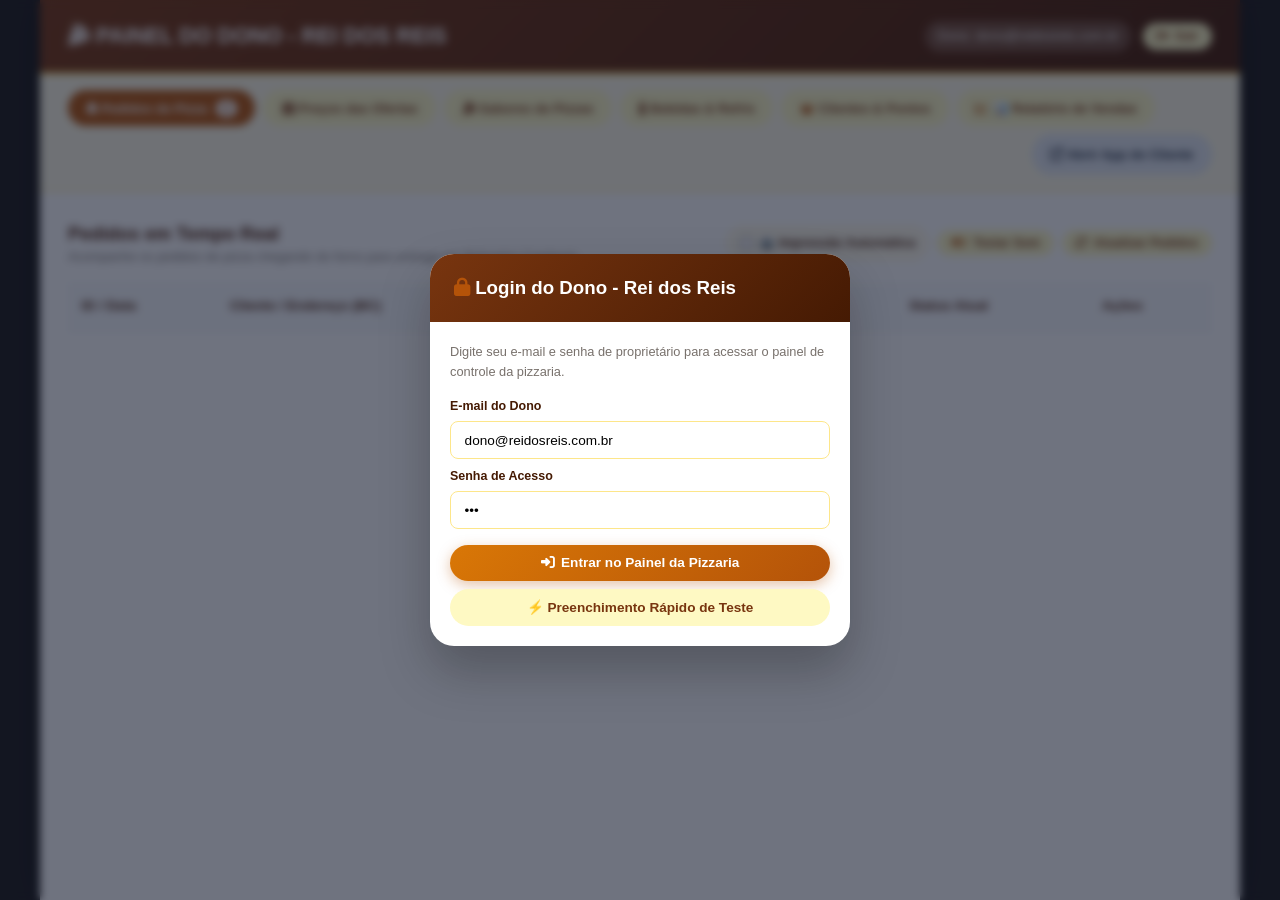
==== commit 4ee64283: "Atualizacao automatica Rei dos Reis - 16/08/2026 09:24" ====
--- a/admin.html
+++ b/admin.html
@@ -98,7 +98,11 @@
             <h3 style="font-family: var(--font-heading); font-size: 1.15rem; color: var(--color-dark);">Pedidos em Tempo Real</h3>
             <p style="font-size: 0.8rem; color: var(--color-gray);">Acompanhe os pedidos de pizza chegando do forno para entrega em Balneário Camboriú</p>
           </div>
-          <div style="display: flex; gap: 0.5rem;">
+          <div style="display: flex; gap: 0.5rem; align-items: center; flex-wrap: wrap;">
+            <label style="display: flex; align-items: center; gap: 0.4rem; font-size: 0.8rem; font-weight: 700; background: #fffbeb; padding: 0.4rem 0.8rem; border-radius: 20px; border: 1px solid #fef3c7; cursor: pointer;">
+              <input type="checkbox" id="auto-print-toggle" onchange="toggleAutoPrintPreference(this)" />
+              <span>🖨️ Impressão Automática</span>
+            </label>
             <button class="btn btn-secondary btn-sm" onclick="playNotificationSound('new_order')"><i class="fa-solid fa-volume-high text-gold"></i> Testar Som</button>
             <button class="btn btn-secondary btn-sm" onclick="renderAdminPageOrders()"><i class="fa-solid fa-rotate"></i> Atualizar Pedidos</button>
           </div>
@@ -395,6 +399,27 @@
     </div>
   </div>
 
+  <!-- MODAL: DETALHES DO PEDIDO / CUPOM DA LOJA -->
+  <div class="modal-overlay" id="modal-admin-order-details">
+    <div class="modal-content" style="max-width: 520px;">
+      <div class="modal-header bg-dark">
+        <h3><i class="fa-solid fa-receipt text-gold"></i> Detalhes do Pedido - Pizzaria</h3>
+        <button class="btn-close-modal" onclick="closeAdminOrderDetailsModal()"><i class="fa-solid fa-xmark"></i></button>
+      </div>
+      <div class="modal-body" id="admin-order-details-body" style="padding: 1.25rem;">
+        <!-- JS Rendered Details -->
+      </div>
+      <div class="modal-footer" style="padding: 1rem 1.25rem; display: flex; flex-direction: column; gap: 0.5rem; background: #fff;">
+        <button class="btn btn-primary btn-full" onclick="printAdminCurrentOrderTicket()">
+          <i class="fa-solid fa-print"></i> Imprimir Cupom Não Fiscal
+        </button>
+        <button class="btn btn-secondary btn-full" onclick="sendAdminCurrentOrderWhatsApp()">
+          <i class="fa-brands fa-whatsapp"></i> Enviar Mensagem WhatsApp
+        </button>
+      </div>
+    </div>
+  </div>
+
   <!-- Toast Notification Container -->
   <div class="toast-container" id="toast-container"></div>
 
@@ -500,6 +525,9 @@
           if (parsed.length > lastOrdersCount && lastOrdersCount !== 0) {
             showToast(`🔔 NOVO PEDIDO DE PIZZA CHEGOU! (${parsed[0].id})`, 'success');
             playNotificationSound('new_order');
+            if (isAutoPrintEnabled()) {
+              printAdminOrderTicketById(parsed[0].id);
+            }
           }
           lastOrdersCount = parsed.length;
           adminState.orders = parsed;
@@ -564,7 +592,7 @@
 
       tbody.innerHTML = adminState.orders.map(o => {
         let badgeClass = 'badge-preparo';
-        let statusLabel = '🍳 Na Fornalha';
+        let statusLabel = '🍳 Em Preparo';
         if (o.status === 'SAIU_ENTREGA') {
           badgeClass = 'badge-entrega';
           statusLabel = '🛵 Saiu p/ Entrega';
@@ -578,7 +606,7 @@
         return `
           <tr>
             <td>
-              <strong style="color: var(--color-primary);">${o.id}</strong><br/>
+              <strong style="color: var(--color-primary); cursor: pointer;" onclick="openAdminOrderDetailsModal('${o.id}')" title="Clique para ver detalhes">${o.id}</strong><br/>
               <small style="color: var(--color-gray);">${o.date || ''}</small>
             </td>
             <td>
@@ -586,21 +614,31 @@
               <small style="color: var(--color-gray);">${o.address}</small><br/>
               <small style="color: var(--color-primary); font-weight: 700;">📱 ${o.clientPhone || 'Não informado'}</small>
             </td>
-            <td><span style="font-size: 0.82rem; font-weight: 600;">${o.items}</span></td>
+            <td>
+              <div style="font-size: 0.82rem; font-weight: 600; max-height: 80px; overflow-y: auto;">${o.items}</div>
+              <button class="btn btn-secondary btn-sm margin-top-sm" style="font-size: 0.72rem; padding: 2px 8px;" onclick="openAdminOrderDetailsModal('${o.id}')">
+                <i class="fa-solid fa-eye text-gold"></i> Ver Completo
+              </button>
+            </td>
             <td><strong style="color: var(--color-primary);">R$ ${priceNum.toFixed(2).replace('.', ',')}</strong></td>
             <td><span class="status-badge ${badgeClass}">${statusLabel}</span></td>
             <td>
-              ${o.status === 'EM_PREPARO' ? `
-                <button class="btn btn-secondary btn-sm" onclick="advanceOrderStatusAdmin('${o.id}', 'SAIU_ENTREGA')">
-                  🛵 Enviar p/ Entrega
+              <div style="display: flex; flex-direction: column; gap: 4px;">
+                <button class="btn btn-secondary btn-sm" style="font-size: 0.75rem;" onclick="openAdminOrderDetailsModal('${o.id}')">
+                  <i class="fa-solid fa-print text-gold"></i> Ver / Imprimir
                 </button>
-              ` : o.status === 'SAIU_ENTREGA' ? `
-                <button class="btn btn-primary btn-sm" onclick="advanceOrderStatusAdmin('${o.id}', 'ENTREGUE')">
-                  🎉 Marcar Entregue
-                </button>
-              ` : `
-                <span style="color: #166534; font-weight: 800; font-size: 0.8rem;">✓ Concluído</span>
-              `}
+                ${o.status === 'EM_PREPARO' ? `
+                  <button class="btn btn-secondary btn-sm" onclick="advanceOrderStatusAdmin('${o.id}', 'SAIU_ENTREGA')">
+                    🛵 Enviar p/ Entrega
+                  </button>
+                ` : o.status === 'SAIU_ENTREGA' ? `
+                  <button class="btn btn-primary btn-sm" onclick="advanceOrderStatusAdmin('${o.id}', 'ENTREGUE')">
+                    🎉 Marcar Entregue
+                  </button>
+                ` : `
+                  <span style="color: #166534; font-weight: 800; font-size: 0.8rem; text-align: center;">✓ Concluído</span>
+                `}
+              </div>
             </td>
           </tr>
         `;
@@ -1026,6 +1064,148 @@
       }, 250);
     }
 
+    let currentAdminSelectedOrder = null;
+
+    function isAutoPrintEnabled() {
+      return localStorage.getItem('auto_print_enabled') === 'true';
+    }
+
+    function toggleAutoPrintPreference(chk) {
+      localStorage.setItem('auto_print_enabled', chk.checked ? 'true' : 'false');
+      showToast(chk.checked ? '🖨️ Impressão Automática ATIVADA!' : 'Impressão Automática Desativada.', 'info');
+    }
+
+    function openAdminOrderDetailsModal(orderId) {
+      const order = adminState.orders.find(o => o.id === orderId);
+      if (!order) return;
+
+      currentAdminSelectedOrder = order;
+      const body = document.getElementById('admin-order-details-body');
+      if (!body) return;
+
+      const priceNum = parseFloat(order.total) || 0;
+
+      body.innerHTML = `
+        <div id="admin-printable-ticket" style="background: #ffffff; border: 2px dashed #cbd5e1; padding: 1.25rem; border-radius: var(--radius-sm); font-family: 'Courier New', Courier, monospace; color: #0f172a;">
+          <div style="text-align: center; border-bottom: 2px dashed #94a3b8; padding-bottom: 0.75rem; margin-bottom: 0.75rem;">
+            <h3 style="font-size: 1.15rem; font-weight: 900; margin-bottom: 2px;">🍕 REI DOS REIS - COMPROVANTE LOJA</h3>
+            <p style="font-size: 0.75rem;">Balneário Camboriú - SC</p>
+          </div>
+
+          <div style="font-size: 0.82rem; border-bottom: 1px dashed #cbd5e1; padding-bottom: 0.5rem; margin-bottom: 0.5rem;">
+            <div><strong>PEDIDO Nº:</strong> <span style="font-size: 1.1rem; font-weight: 900; color: #dc2626;">${order.id}</span></div>
+            <div><strong>DATA/HORA:</strong> ${order.date || 'Hoje'}</div>
+            <div><strong>STATUS:</strong> <span style="font-weight: 800; color: #dc2626;">${order.status}</span></div>
+          </div>
+
+          <div style="font-size: 0.82rem; border-bottom: 1px dashed #cbd5e1; padding-bottom: 0.5rem; margin-bottom: 0.5rem;">
+            <div><strong>CLIENTE:</strong> ${order.clientName || 'Cliente'}</div>
+            <div><strong>TELEFONE:</strong> 📱 ${order.clientPhone || 'Não informado'}</div>
+            <div><strong>ENDEREÇO:</strong> 📍 ${order.address}</div>
+          </div>
+
+          <div style="font-size: 0.82rem; border-bottom: 1px dashed #cbd5e1; padding-bottom: 0.5rem; margin-bottom: 0.5rem;">
+            <div style="font-weight: 900; margin-bottom: 6px; font-size: 0.9rem; color: #991b1b;">📋 DETALHES DOS ITENS:</div>
+            <div style="white-space: pre-wrap; font-size: 0.82rem; line-height: 1.5; background: #fff5f5; padding: 0.75rem; border-radius: 6px; border: 1px solid #fed7d7; font-family: sans-serif;">${order.items}</div>
+          </div>
+
+          <div style="font-size: 0.9rem; font-weight: 900; display: flex; justify-content: space-between; border-bottom: 2px dashed #94a3b8; padding-bottom: 0.5rem; margin-bottom: 0.5rem;">
+            <span>FORMA DE PAGO: ${order.paymentMethod || 'PIX'}</span>
+            <span style="color: #dc2626; font-size: 1.1rem;">TOTAL: R$ ${priceNum.toFixed(2).replace('.', ',')}</span>
+          </div>
+
+          <div style="text-align: center; font-size: 0.75rem; color: #64748b; margin-top: 0.5rem;">
+            <span>REI DOS REIS DELIVERY • Balneário Camboriú</span>
+          </div>
+        </div>
+      `;
+
+      const modal = document.getElementById('modal-admin-order-details');
+      if (modal) {
+        modal.classList.add('active');
+        modal.style.display = 'flex';
+      }
+    }
+
+    function closeAdminOrderDetailsModal() {
+      const modal = document.getElementById('modal-admin-order-details');
+      if (modal) {
+        modal.classList.remove('active');
+        modal.style.display = 'none';
+      }
+    }
+
+    function printAdminCurrentOrderTicket() {
+      if (!currentAdminSelectedOrder) return;
+      printAdminOrderTicketById(currentAdminSelectedOrder.id);
+    }
+
+    function printAdminOrderTicketById(orderId) {
+      const order = adminState.orders.find(o => o.id === orderId);
+      if (!order) return;
+
+      const priceNum = parseFloat(order.total) || 0;
+
+      const printWin = window.open('', '', 'width=420,height=650');
+      printWin.document.write(`
+        <html>
+          <head>
+            <title>Cupom Loja - \${order.id}</title>
+            <style>
+              body { font-family: monospace; padding: 12px; margin: 0; color: #000; }
+              @media print { @page { margin: 0; size: auto; } }
+            </style>
+          </head>
+          <body>
+            <div style="text-align: center; border-bottom: 2px dashed #000; padding-bottom: 8px; margin-bottom: 8px;">
+              <h3 style="margin: 0; font-size: 16px;">🍕 REI DOS REIS - VIA COZINHA</h3>
+              <p style="margin: 2px 0; font-size: 11px;">Balneário Camboriú - SC</p>
+            </div>
+            <div style="font-size: 12px; margin-bottom: 8px;">
+              <div><b>PEDIDO Nº: \${order.id}</b></div>
+              <div>Data/Hora: \${order.date || 'Hoje'}</div>
+              <div>Cliente: \${order.clientName || 'Cliente'}</div>
+              <div>Tel: \${order.clientPhone || 'Não informado'}</div>
+              <div>Endereço: \${order.address}</div>
+            </div>
+            <div style="font-size: 12px; border-top: 1px dashed #000; border-bottom: 1px dashed #000; padding: 8px 0; margin-bottom: 8px;">
+              <b>DETALHES DO PEDIDO:</b><br/>
+              <p style="white-space: pre-wrap; font-family: sans-serif; font-size: 12px; margin: 4px 0;">\${order.items}</p>
+            </div>
+            <div style="font-size: 13px; font-weight: bold;">
+              PAGAMENTO: \${order.paymentMethod || 'PIX'}<br/>
+              TOTAL PAGO: R$ \${priceNum.toFixed(2).replace('.', ',')}
+            </div>
+          </body>
+        </html>
+      `);
+      printWin.document.close();
+      printWin.focus();
+      setTimeout(() => {
+        printWin.print();
+        printWin.close();
+      }, 300);
+    }
+
+    function sendAdminCurrentOrderWhatsApp() {
+      if (!currentAdminSelectedOrder) return;
+      const o = currentAdminSelectedOrder;
+      const priceNum = parseFloat(o.total) || 0;
+
+      const msg = `*🍕 REI DOS REIS DELIVERY - BALNEÁRIO CAMBORIÚ*%0A` +
+        `Olá \${o.clientName}! Seu pedido *\${o.id}* no valor de R$ \${priceNum.toFixed(2).replace('.', ',')} está na fornalha sendo preparado com carinho! 🍕🔥`;
+
+      const phone = o.clientPhone ? o.clientPhone.replace(/\D/g, '') : '5547988802254';
+      window.open(`https://api.whatsapp.com/send?phone=\${phone}&text=\${msg}`, '_blank');
+    }
+
+    document.addEventListener('DOMContentLoaded', () => {
+      setTimeout(() => {
+        const toggle = document.getElementById('auto-print-toggle');
+        if (toggle) toggle.checked = isAutoPrintEnabled();
+      }, 500);
+    });
+
     function showToast(message, type = 'info') {
       const container = document.getElementById('toast-container');
       if (!container) return;
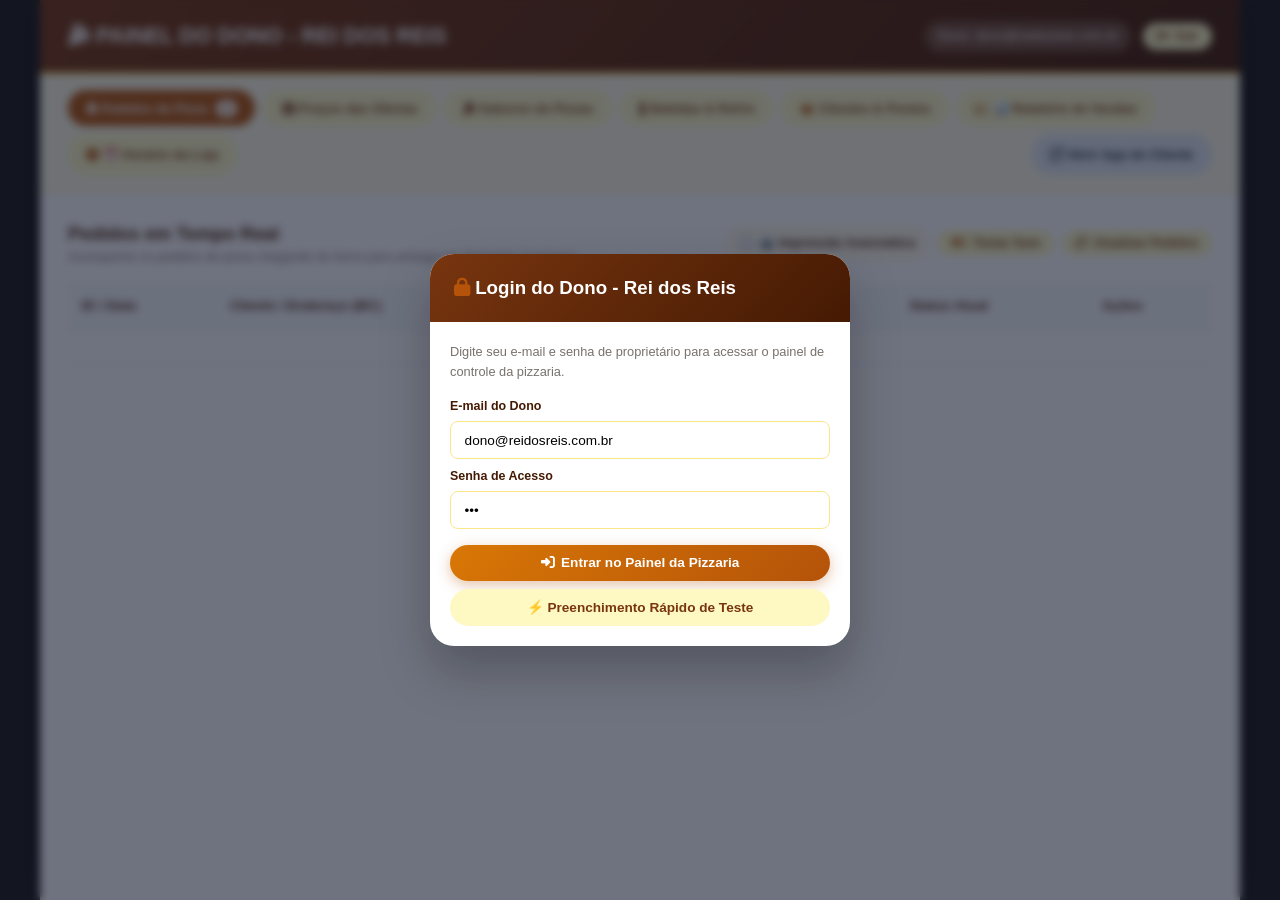
==== commit adf9825c: "Atualizacao automatica Rei dos Reis - 17/08/2026 00:18" ====
--- a/admin.html
+++ b/admin.html
@@ -83,6 +83,9 @@
       <button type="button" class="partner-tab-btn" id="btn-tab-reports" onclick="switchAdminPageTab('reports', this)">
         <i class="fa-solid fa-chart-line text-gold"></i> 📊 Relatório de Vendas
       </button>
+      <button type="button" class="partner-tab-btn" id="btn-tab-hours" onclick="switchAdminPageTab('hours', this)">
+        <i class="fa-solid fa-clock text-gold"></i> ⏰ Horário da Loja
+      </button>
       <a href="index.html" target="_blank" class="partner-tab-btn" style="text-decoration: none; margin-left: auto; background: #e2e8f0; color: #1e293b;">
         <i class="fa-solid fa-external-link"></i> Abrir App do Cliente
       </a>
@@ -364,6 +367,72 @@
         </div>
       </div>
 
+      <!-- TAB 7: HORÁRIO DE FUNCIONAMENTO DA LOJA -->
+      <div class="partner-tab-pane" id="pane-admin-hours">
+        <div style="max-width: 650px; background: #fffbe6; padding: 1.5rem; border-radius: var(--radius-md); border: 1px solid #fef3c7;">
+          <h3 style="font-family: var(--font-heading); font-size: 1.2rem; color: var(--color-dark); margin-bottom: 0.25rem;">⏰ Configurar Horário de Funcionamento</h3>
+          <p style="font-size: 0.82rem; color: var(--color-gray); margin-bottom: 1.25rem;">Defina os dias, horários de abertura/fechamento e se a pizzaria está aberta ou fechada para pedidos.</p>
+
+          <form onsubmit="handleAdminSaveStoreHours(event)">
+            <!-- STATUS MANUAL OVERRIDE -->
+            <div style="background: #ffffff; padding: 1rem; border-radius: 8px; border: 1px solid #cbd5e1; margin-bottom: 1.25rem;">
+              <label style="font-weight: 800; font-size: 0.9rem; display: block; margin-bottom: 0.5rem; color: var(--color-dark);">Status Atual da Pizzaria (Modo):</label>
+              <div style="display: flex; gap: 1rem; flex-wrap: wrap;">
+                <label style="display: flex; align-items: center; gap: 0.4rem; font-weight: 700; font-size: 0.85rem; cursor: pointer; color: #16a34a;">
+                  <input type="radio" name="store-manual-status" value="open" /> 🟢 Forçar ABERTA Agora
+                </label>
+                <label style="display: flex; align-items: center; gap: 0.4rem; font-weight: 700; font-size: 0.85rem; cursor: pointer; color: #dc2626;">
+                  <input type="radio" name="store-manual-status" value="closed" /> 🔴 Forçar FECHADA Agora
+                </label>
+                <label style="display: flex; align-items: center; gap: 0.4rem; font-weight: 700; font-size: 0.85rem; cursor: pointer; color: #2563eb;">
+                  <input type="radio" name="store-manual-status" value="auto" checked /> ⚙️ Automático (Conforme Horário)
+                </label>
+              </div>
+            </div>
+
+            <!-- HORÁRIOS -->
+            <div style="display: grid; grid-template-columns: 1fr 1fr; gap: 1rem; margin-bottom: 1.25rem;">
+              <div class="form-group">
+                <label for="store-open-time" style="font-weight: 700;">Horário de Abertura</label>
+                <input type="time" id="store-open-time" value="11:00" required />
+              </div>
+              <div class="form-group">
+                <label for="store-close-time" style="font-weight: 700;">Horário de Fechamento</label>
+                <input type="time" id="store-close-time" value="23:00" required />
+              </div>
+            </div>
+
+            <!-- DIAS DA SEMANA -->
+            <div class="form-group margin-top-sm" style="margin-bottom: 1.25rem;">
+              <label style="font-weight: 700; display: block; margin-bottom: 0.5rem;">Dias em que a Pizzaria Abre:</label>
+              <div style="display: flex; gap: 0.75rem; flex-wrap: wrap;">
+                <label><input type="checkbox" name="store-days" value="0" checked /> Dom</label>
+                <label><input type="checkbox" name="store-days" value="1" checked /> Seg</label>
+                <label><input type="checkbox" name="store-days" value="2" checked /> Ter</label>
+                <label><input type="checkbox" name="store-days" value="3" checked /> Qua</label>
+                <label><input type="checkbox" name="store-days" value="4" checked /> Qui</label>
+                <label><input type="checkbox" name="store-days" value="5" checked /> Sex</label>
+                <label><input type="checkbox" name="store-days" value="6" checked /> Sáb</label>
+              </div>
+            </div>
+
+            <!-- MENSAGEM DE LOJA FECHADA -->
+            <div class="form-group margin-top-sm" style="margin-bottom: 1.25rem;">
+              <label for="store-closed-msg" style="font-weight: 700;">Mensagem Exibida Quando a Pizzaria Estiver Fechada:</label>
+              <textarea id="store-closed-msg" rows="3" required></textarea>
+            </div>
+
+            <button type="submit" class="btn btn-gold btn-full">
+              <i class="fa-solid fa-floppy-disk"></i> Salvar Configurações de Horário
+            </button>
+          </form>
+        </div>
+      </div>
+      <!-- FOOTER DIREITOS AUTORAIS -->
+      <footer style="text-align: center; padding: 1.5rem 1rem; font-size: 0.78rem; color: #64748b; border-top: 1px solid #e2e8f0; margin-top: 2rem;">
+        <p>© 2026 Rei dos Reis Delivery • Todos os direitos reservados</p>
+        <p style="margin-top: 0.25rem; font-weight: 700; color: #dc2626;">Desenvolvido por Eliéder Vicente</p>
+      </footer>
     </div>
   </div>
 
@@ -561,6 +630,15 @@
         if (resRew.ok) adminState.rewards = await resRew.json();
       } catch(e) {}
 
+      // Store Hours
+      try {
+        const resH = await fetch('/api/store-hours');
+        if (resH.ok) {
+          adminState.storeHours = await resH.json();
+          renderAdminStoreHoursUI();
+        }
+      } catch(e) {}
+
       renderAdminPageOrders();
       renderAdminCombosTable();
       renderAdminFlavorsTable();
@@ -576,6 +654,68 @@
       btn.classList.add('active');
       const pane = document.getElementById(`pane-admin-${tab}`);
       if (pane) pane.classList.add('active');
+    }
+
+    function renderAdminStoreHoursUI() {
+      if (!adminState.storeHours) return;
+      const sh = adminState.storeHours;
+
+      const radios = document.querySelectorAll('input[name="store-manual-status"]');
+      radios.forEach(r => {
+        if (r.value === (sh.manualStatus || 'auto')) r.checked = true;
+      });
+
+      const openEl = document.getElementById('store-open-time');
+      const closeEl = document.getElementById('store-close-time');
+      if (openEl) openEl.value = sh.openTime || '11:00';
+      if (closeEl) closeEl.value = sh.closeTime || '23:00';
+
+      const dayCheckboxes = document.querySelectorAll('input[name="store-days"]');
+      const daysOpen = sh.daysOpen || [0,1,2,3,4,5,6];
+      dayCheckboxes.forEach(cb => {
+        cb.checked = daysOpen.map(Number).includes(parseInt(cb.value));
+      });
+
+      const msgEl = document.getElementById('store-closed-msg');
+      if (msgEl) msgEl.value = sh.closedMessage || '🔴 Pizzaria Fechada no Momento! Nosso horário de funcionamento é das 11:00 às 23:00. Fique à vontade para olhar nosso cardápio!';
+    }
+
+    async function handleAdminSaveStoreHours(e) {
+      e.preventDefault();
+      const statusRadio = document.querySelector('input[name="store-manual-status"]:checked');
+      const manualStatus = statusRadio ? statusRadio.value : 'auto';
+
+      const openTime = document.getElementById('store-open-time').value || '11:00';
+      const closeTime = document.getElementById('store-close-time').value || '23:00';
+
+      const dayCheckboxes = document.querySelectorAll('input[name="store-days"]:checked');
+      const daysOpen = Array.from(dayCheckboxes).map(cb => parseInt(cb.value));
+
+      const closedMessage = document.getElementById('store-closed-msg').value.trim();
+
+      const payload = {
+        manualStatus,
+        openTime,
+        closeTime,
+        daysOpen,
+        closedMessage
+      };
+
+      try {
+        const res = await fetch('/api/store-hours', {
+          method: 'POST',
+          headers: { 'Content-Type': 'application/json' },
+          body: JSON.stringify(payload)
+        });
+        if (res.ok) {
+          adminState.storeHours = payload;
+          showToast('⏰ Configurações de horário de funcionamento salvas com sucesso!', 'success');
+        } else {
+          showToast('Erro ao salvar horário de funcionamento.', 'danger');
+        }
+      } catch(err) {
+        showToast('Erro ao conectar com o servidor.', 'danger');
+      }
     }
 
     function renderAdminPageOrders() {
